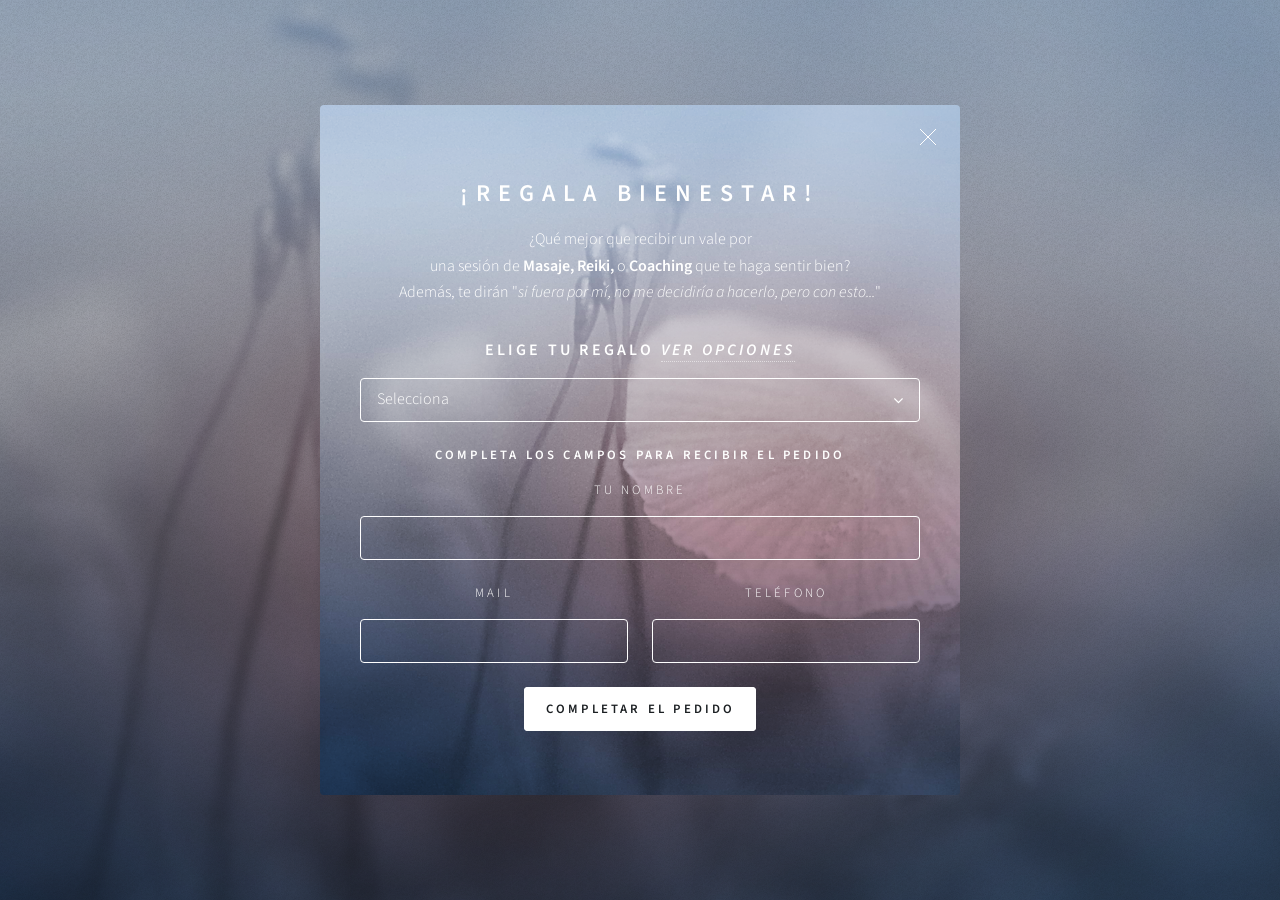
==== index.html @ 9d0e28ef "Regala" ====
<!DOCTYPE HTML>
<!--
	Dimension by HTML5 UP
	html5up.net | @ajlkn
	Free for personal and commercial use under the CCA 3.0 license (html5up.net/license)
-->
<html>
	<head>
		<!-- Global site tag (gtag.js) - Google Analytics -->
<script async src="https://www.googletagmanager.com/gtag/js?id=UA-152047529-1"></script>
<script>
  window.dataLayer = window.dataLayer || [];
  function gtag(){dataLayer.push(arguments);}
  gtag('js', new Date());

  gtag('config', 'UA-152047529-1');
</script>
<script>
		var once = function() {
			if(once.done) return;
    console.log('Doing this once!');
    once.done = true;
		};

once(); once();
		function novedad() {
				window.open("#regala", "_top");
		}
</script>




		<title>Janokis</title>
		<meta charset="utf-8" />
		<meta name="viewport" content="width=device-width, initial-scale=1, user-scalable=no" />
		<link rel="stylesheet" href="assets/css/main.css" />
		<link rel="stylesheet" href="https://use.fontawesome.com/releases/v5.0.10/css/all.css" integrity="sha384-+d0P83n9kaQMCwj8F4RJB66tzIwOKmrdb46+porD/OvrJ+37WqIM7UoBtwHO6Nlg" crossorigin="anonymous">
		<link href="https://fonts.googleapis.com/css?family=Muli:300,300i,600,600i,800,800i&amp;subset=latin-ext" rel="stylesheet">
<!--[if lte IE 9]><link rel="stylesheet" href="assets/css/ie9.css" /><![endif]-->
		<noscript><link rel="stylesheet" href="assets/css/noscript.css" /></noscript>
	</head>
	<body onload="novedad()">

		<!-- Wrapper -->
			<div id="wrapper">

				<!-- Header -->
					<header id="header">

						<!-- <div class="logo">
							<span class="icon fa-circle"></span>
						</div>-->
						<div class="content">
							<div class="inner">
								<h1>Alan Janowski</h1>
								<p>Hacia sustentabilidades energéticas</p>
							</div>
						</div>
						<nav>
							<ul>
								<li><a href="#propuestas">Propuestas</a></li>
								<li><a href="#material">Material</a></li>
								<li><a href="#acerca">Acerca de</a></li>
								<li><a href="#valores">Valores</a></li>
								<li><a href="#contacto" data-asunto=" ">Contacto</a></li>
								<!--<li><a href="#elements">Elements</a></li>-->
							</ul>
						</nav>
					</header>

				<!-- Main -->
					<div id="main">

								<article id="novedad" style="background-image:url(images/bg_prueba.png);background-size:cover;text-align:center" class="is.article.visible">
									<i class="fas fa-star"></i>
									<h3><i>Próximo encuentro</i></h3>

									<h1 style="text-shadow: 1px 1px 10px #898c89">Somos Cuerpo</h1>
									<p></p>
									<br><a href="#reserva" class="button special" data-asunto="Somos Cuerpo">Apúntate!</a>
									<hr />
									<h3>Vivimos en un mundo sonoro</h3>
									<p>Todo es vibración. Pero no nos damos cuenta hasta qué punto.
									Nos cuesta escucharnos entre nosotros, con nosotros mismos y con nuestro ambiente.
								</p>
									<h3>¿Cómo podemos <i>rootear</i> el mundo del sonido?</h3>
									<p>¿Cómo podemos habitar concientemente nuestro mundo sonoro, aprovechando toda
										la información que este provee, y dejar de padecer la inconciencia?
									</p>
									<div class="my-rating-4" data-rating="2.5">

									</div>

									<a href="#">Continuar al sitio</a>
								</article>
						<!-- Cursos -->
							<article id="propuestas" style="background-color:rgba(27, 31, 34, 0.1);">
								<h2 class="major">Propuestas</h2>
								<span class="image main"><video autoplay loop muted width=100% height="auto"><source type="video/mp4" src="images/SQ-04-web.mp4" alt="" /></video></span>

								 	<h2>Armonización</h2>
									<h3>Combo de bienestar</h3>
								<p>El cuerpo es sede de impresiones de experiencias pasadas, presentes y futuras. Darle la posibilidad de limpiarse y fortalecerse es clave para actualizar nuestro registro de la vida y mantenernos frescos en el día a día.
										<li>Masaje (Thai + Relajante)</li>
										<li>Reiki</li>
										<li>Coaching</li>
										<br><p> En estas sesiones combinamos técnicas de Masaje Thai - presión sobre puntos energéticos en distintas posturas corporales - y masaje relajante con aceites herbales.
											El Reiki es relacionarse con la energía del universo para sanar - un acto de amor.
											En el espacio de Coaching generamos un diálogo para organizar nuestra mente en función de nuestro sentir.
										<li>Duración: 2 horas</li>
									</p>
								<ul class="actions">
									<li><a href="#reserva" class="button" data-asunto="Armonización">Pedir sesión / más información</a></li>
									<li><a href="#regala" class="button special" data-asunto="Armonización" style="background-image:url(images/bg_prueba.png);background-size:cover;">Regala una sesión!</a></li>
								</ul>

								<hr />
								<span class="image main"><img src="images/Masaje-01-web.jpg" alt="" /></span>
								 	<h2>Masaje</h2>
									<h3>Thai · Relajante</h3>
								<p>Libera tensiones y ayuda a recuperar la vitalidad del cuerpo con un momento de disfrute.
										<li>Thai: Presión de puntos energéticos, sin aceites, con ropa y variaciones de postura.</li>
										<li>Relajante: Masaje con aceites herbales aromáticos</li>
										<br><p>Ambos son masajes de pies a cabeza, atendiendo necesidades específicas.
										<li>Duración: 1:30 horas</li>
									</p>
									<ul class="actions">
										<li><a href="#reserva" class="button" data-asunto="Masaje">Pedir sesión / más información</a></li>
										<li><a href="#regala" class="button special" data-asunto="Masaje" style="background-image:url(images/bg_prueba.png);background-size:cover;">Regala una sesión!</a></li>
									</ul>								<hr />
								<span class="image main"><img src="images/Reiki-01-web.jpg" alt="" /></span>
								 	<h2>Reiki</h2>
									<h3>Sanación energética</h3>
								<p>Reiki es energía de amor universal. Esta energía se pone a disposición para sanar al individuo desde lo más sutil a lo más concreto.
										<li>Con ropa, en un ambiente confortable, música y aromas relajantes.</li>
										<br><li>Duración: 1 hora</li>
									</p>
									<ul class="actions">
										<li><a href="#reserva" class="button" data-asunto="Reiki">Pedir sesión / más información</a></li>
										<li><a href="#regala" class="button special" data-asunto="Reiki" style="background-image:url(images/bg_prueba.png);background-size:cover;">Regala una sesión!</a></li>
									</ul>								<hr />
								<span class="image main"><img src="images/Coach-01-web.jpg" alt="" /></span>
								 	<h2>Coaching</h2>
									<h3>Diálogo</h3>
								<p>En el espacio de coaching nos abrimos a escucharnos y utilizamos recursos para entender y mejorar una situación específica.
										<li>Recursos creativos y de meditación.</li>
										<br><li>Duración: 1 hora</li>
									</p>
									<ul class="actions">
										<li><a href="#reserva" class="button" data-asunto="Coaching">Pedir sesión / más información</a></li>
										<li><a href="#regala" class="button special" data-asunto="Coaching" style="background-image:url(images/bg_prueba.png);background-size:cover;">Regala una sesión!</a></li>
									</ul>



							</article>

						<!-- Material -->
							<article id="material">
								<h2 class="major">Material</h2>
								<h2> <a href="#textos001">Textos</a></h2>
								<!-- <h2><a href="#videos">Videos</a></h2> -->
								<h2><href="#sonoros">Sonoros</a></h2>
								<h2><href="https://www.flickr.com/gp/colguetodobien/83Qq0m" target=_blank>Fotos</a></h2>
							</article>


						<!-- Sonoros -->
							<article id="sonoros">
								<ul class="icons">
									<li><a href="#material" i class="fas fa-angle-left"></i></a></li>
								</ul>
								<h2 class="major">Sonoros</h2>
								<h3>Serie Podcasts para Radio Colmena</h3>
								<p>Producción y postproducción.</p>
								<h4>Diario de una transición</h4>
								<iframe width="100%" height="180" src="https://www.mixcloud.com/widget/iframe/?hide_cover=1&light=1&feed=%2Fradiocolmena%2Fplaylists%2Fdiario-de-una-transici%C3%B3n%2F" frameborder="0" ></iframe></br>
								<h4>Contámelo mañana</h4>
								<iframe width="100%" height="180" src="https://www.mixcloud.com/widget/iframe/?hide_cover=1&light=1&feed=%2Fradiocolmena%2Fplaylists%2Fcontamelo-ma%C3%B1ana%2F" frameborder="0" ></iframe></br>
								<h4>Multitrack</h4>
								<iframe width="100%" height="180" src="https://www.mixcloud.com/widget/iframe/?hide_cover=1&light=1&feed=%2Fradiocolmena%2Fplaylists%2Fmultitrack%2F" frameborder="0" ></iframe></br>
								<h4>El podcast del Motion</h4>
								<iframe width="100%" height="180" src="https://www.mixcloud.com/widget/iframe/?hide_cover=1&light=1&feed=%2Fradiocolmena%2Fplaylists%2Fel-podcast-del-motion%2F" frameborder="0" ></iframe></br></br>
								<h3>Radio Edits</h3>
								<iframe width="100%" height="400" scrolling="no" frameborder="no" allow="autoplay" src="https://w.soundcloud.com/player/?url=https%3A//api.soundcloud.com/playlists/266276181&color=%23393837&auto_play=false&hide_related=false&show_comments=true&show_user=true&show_reposts=false&show_teaser=true"></iframe>


							</article>

						<!-- Fotos -->
							<article id="fotos">
								<ul class="icons">
									<li><a href="#material" i class="fas fa-angle-left"></i></a></li>
								</ul>
								<h2 class="major">Fotos</h2>
								<a data-flickr-embed="true"  href="https://www.flickr.com/gp/colguetodobien/1Jc80W" title="Janokis"><img src="https://farm5.staticflickr.com/4430/37121348630_0fd34601a7_c.jpg" width="800" height="534" alt="Janokis"></a><script async src="//embedr.flickr.com/assets/client-code.js" charset="utf-8"></script>

							</article>

							<!-- TEXTOS -->
							<article id="textos001">
									<p>El mundo está lleno de factores de estrés. Somos muchos, en poco espacio, tenemos intereses diversos y formas muy distintas de percibir las situaciones que la vida nos pone adelante. Vivimos en entornos con alta incidencia de toxicidad. Contaminación atmosférica, sonora, visual. Las relaciones también pueden ser tóxicas. Poco se nos enseña sobre nosotros mismos, sobre nuestro cuerpo, nuestra mente. Sin embargo se nos pide que estemos bien, felices, exitosos. Que pasemos tiempo de calidad con nuestros seres queridos, seamos eficientes y productivos en nuestra labor, que seamos creativos y tengamos dinero para irnos de vacaciones.
									<br>Sentirse amenazado, sea lo que sea que uno sienta como amenaza, genera estrés. El estrés puede generar diversos padecimientos como dolores, enfermedades, depresión e incluso llevar al suicidio. ¿Quién es esa persona que se siente amenazada? ¿Qué acontecimiento es el que percibe como una amenaza? ¿Qué puede hacer para afrontar esa situación? ¿Está solo?
									<br>La práctica de la meditación nos permite una mayor claridad, un mayor entendimiento, al ponernos en contacto con nosotros mismos y la naturaleza que somos. Nos permite cambiar viejos hábitos que antes tal vez no identificábamos, soltar problemáticas que nos mantenían amarrados y ampliar nuestra experiencia de la vida, fortaleciendo nuestro cuerpo, nuestra mente y nuestro espíritu.
									<br>Nuestras sociedades deben cambiar para que el mundo sea un mejor lugar, y para eso necesitamos que más personas escuchen a la naturaleza hablar en su corazón.
								<ul class="icons">
									<li><a href="#material" <i class="fas fa-angle-double-left"></i></a><a href="#textos002" <i class="fas fa-angle-double-right"></i></a></li>
								</ul>
								<ul>
									<h4><a href="#material">Volver a Material</a></li>
								</ul>
							</article>

							<article id="textos002">
									<p>Con el cuerpo entero se ve, se oye, se huele, se saborea, se siente. No son los ojos, los oídos, la lengua, la nariz, la piel. No. Se ve con los pies, se huele con los codos. ¿Entra un sonido? Todo el cuerpo lo recibe. Todo el cuerpo le da sentido. Todo el cuerpo es en relación. Ninguna parte es aislada. Nadie te va a pedir que oigas con los talones, porque ¿para qué? Si podés discriminar cuando te digan “hacé esto, hacé lo otro”, alcanza. Pero ¿queremos ser únicamente “bajo demandas”?
								<ul class="icons">
									<li><a href="#textos001" i class="fas fa-angle-double-left"></i></a><a href="#textos003" <i class="fas fa-angle-double-right"></i></a></li>
								</ul>
								<ul>
									<h4><a href="#material">Volver a Material</a></li>
								</ul>
							</article>

							<article id="textos003">
									<p>La voz no la usan sólo los cantantes. En todo caso, ¿qué es ser “cantante”?
										Nuestros cantos pueden ser tan diversos como personas distintas que somos.
										Nuestra voz puede ser una lanza o un asiento donde sentarnos a tomar el té con las
										cosas del mundo. No importa dónde vayamos, qué hagamos, sino que cada uno asuma su
										recorrido como propio. Cantar canciones está bien. Cantar mantras está bien.
										Cantar para vibrar el cuerpo está bien. No importa qué. Importa reconocernos.
								<ul class="icons">
									<li><a href="#textos002" i class="fas fa-angle-double-left"></i></a><a href="#textos004" <i class="fas fa-angle-double-right"></i></a></li>
								</ul>
								<ul>
									<h4><a href="#material">Volver a Material</a></li>
								</ul>
							</article>

							<article id="textos004">
									<p>¿Qué buscamos? ¿En quién confiamos? ¿Qué teoría, qué linaje, qué cultura nos hace
										confiar y entregarnos? ¿Por qué pasaje podemos soltarnos con la confianza de que no
										habrá vidrios rotos que nos lastimen? ¿Por qué tobogán podemos deslizar suavemente
										nuestro corazón para que se divierta, para aprender a soltarlo y atajarlo del otro
										lado felices por el vértigo? ¿En qué sistema intrincado buscamos respuestas?
								<ul class="icons">
									<li><a href="#textos003" i class="fas fa-angle-double-left"></i></a><a href="#textos005" <i class="fas fa-angle-double-right"></i></a></li>
								</ul>
								<ul>
									<h4><a href="#material">Volver a Material</a></li>
								</ul>
							</article>

						<!-- Acerca de mi -->
							<article id="acerca">

								<h2 class="major">Acerca de mí</h2>
								<p>Como tantos otros, siento que algo anda mal con la visión de la realidad que nos plantea la cultura y en la cual hacemos base para desarrollarnos.
								<br>Cuando tirás del hilito de algo que no te cierra, podés entender cada vez más qué es lo que lo provoca. Si atravesás tu vida por algún tipo de práctica, las cosas se van rearmando de forma orgánica. Hace ya un tiempo que dedico mi energía a eso.
								<br>
								<br>Practico Zazen (la postura de Buddha), Yoga, Masaje Thai y Reiki. Me interesan las lecturas de Sociología y los textos antiguos.
								<br>Estudié Musicoterapia, Operación de Radio y TV, y amo cocinar. Tuve una pequeña marca de té y dirigí una radio independiente.
								<br>
								<br>Quisiera conocer todo el mundo y también tengo la impresión de que, para hacer eso, no hace falta ir a ningún lado.
								<!--<h4><a href="#curriculum"><i>Ver experiencia</i></a></li>!-->
									<span class="image main"><img src="images/Acerca_de.jpg" alt="" /></span>

<!--
								<span class="image main"><img src="images/pic03.jpg" alt="" /></span>
								<p>Mi nombre es Alan pero casi todos me dicen Jano. Soy Argentino, de la ciudad de Buenos Aires y tengo cerca de 30 años. Mi familia vino en barco, escapando de las persecuciones y la pobreza europeas cerca de principios del 1900. Del campo a la ciudad, unos a la carpintería y el socialismo y otros a la medicina, la música y el cine italiano, de chico me inculcaron el interés por el arte, la filosofía y el examen de mí mismo<sup>médicos judíos devotos del psicoanálisis.</sup></p>
								<p>Jugué con el piano, la guitarra, las cámaras de foto y video, la computadora y también con la ropa de mi mamá <sup>y me dijeron que eso no se hace.</sup>  Ví nacer el chat.</p>
								<p>Como tuve infancia tuve adolescencia. Grupos de amigos y rupturas. Enamoramientos intensos y llantos desconsolados. Empecé a meditar. En los recreos me sentaba bajo un árbol y meditaba. Practicaba Tai Chi <sup>tai ji, pero nadie lo escribe así</sup>, Chi Kung <sup>Qi Gong</sup> Zazen y leía todos los libros de filosofía oriental que encontrase. Mientras más antiguo fuera, más confiable me resultaba. Mis amigos y compañeros llegaron por los Beatles al mundo Hare Krishna y la mayoría éramos vegetarianos, más, o menos militantes. Yo había aprendido a hacer flautas de bambú <sup>tacuara</sup>, estudiaba Chino y hacía mis blends de té con especias. Un día me llegó un CD <sup>escrito con marcador</sup> de canciones de Tuva y conocí el sonido del Canto Armónico <sup> Throat Singing si buscás en YouTube.</sup> Empecé a intentarlo. Mi padre me preguntaba qué hacía cuando meditaba. “Me relajo” le decía. “¿Pero tan tenso estás?” - no sabía qué responderle. No sabía de dónde venía la tensión.</p>
								<p>Comencé a la vez el conservatorio para Dirección Coral <sup>lo dejé a las dos semanas</sup> y la carrera de Musicoterapia. Necesitaba organizar mis intuiciones y deducciones místicas y psicológicas en un lenguaje que fuera común, mainstream. Y me consideraba atravesado por la música.</p>
								<p>Comencé a practicar Reiki y a relacionarme con la energía en distintos planos.</p>
								<p>Emprendí. Con un amigo volvimos el té con especias producto. Creamos las recetas, el diseño, el packaging, buscamos los insumos, los clientes, armamos planillas y analizamos costos. 5 años. Dio mucha experiencia y poca plata.</p>
								<p>Necesitaba trabajo y, en el florecimiento de los espacios culturales en Buenos Aires, había una pequeña radio online que buscaba operador. Me metí, me enamoré del proyecto, me desarrollé con él y salí 6 años después habiendo crecido enormemente, terminando la carrera de Operación Técnica, y con una radio y proyecto hermoso que abrazó a su siguiente camada de coordinadores. Aprendí el mundo de los medios, de la comunicación, de la innovación, de los egos, de la creatividad en equipo y de bancar con el cuerpo un colectivo.</p>
								<p>En el camino tuve otros trabajos, en televisión, en publicidad y también en cocina. Me desviví por las redes sociales y ya aflojé. Hice un montón de cosas y les dí tiempo para que asienten.</p>
								<p>Ahora practico Zazen, Yoga, Canto Armónico, Cocina y me dedico a generar espacios donde otros se encuentren.</p>
							</p>
-->

							</article>

							<article id="curriculum">
								<!-- <span class="image right"><img src="images/AlanFoto.png" alt="" style="float:right;width:50%;height:50%;" /></span> !-->

							<h2 class="major">Alan Janowski</h2>
							<ul>
								<li><h2>Radio</h2></li>
							</ul>
							<h3><a href="http://www.radiocolmena.com" target="_blank">Radio Colmena</a></h3>
							<p>Colectivo de radio online con base en el <a href="http://www.ccmatienzo.com.ar" target=_blank>Club Cultural Matienzo</a>, Buenos Aires, Argentina.</p>
							<blockquote>Radio Colmena fue y es casa de infinidad de proyectos culturales que pasan día a día a compartir, generando una comunidad que trasciende sus paredes.
								Primero fui operador. Trabajé en la construcción de estéticas y en el compromiso con una forma de producción independiente profesionalizada.
								Pasé a ser uno de los coordinadores de la radio, formé y coordiné un equipo de operadores y un equipo de artísticas junto a locutores.
								Junto a alrededor de 130 personas involucradas logramos que la radio online de Buenos Aires sea considerada con seriedad, acompañando
								el surgimiento de otros proyectos radiales.
							</blockquote>
							<pre><code>Cómo conducir un proyecto colectivo artístico con
orientación a estructuras horizontales y a la vez
competitivas.</code></pre>

							<ul>
								<li><h2>Emprendimiento</h2></li>
							</ul>
							<h3>Tá</a></h3>
							<p>Infusiones artesanales</p>
							<blockquote><i>Tá</i> fue una pequeña marca de infusiones y condimentos creada por mí junto a Juan Guillón,
								en la que elaboramos recetas originales, imagen y packaging. Luego continué por 5 años, encargándome de proveedores,
								clientes, colaboradores, difusión, elaboración y mejora de procesos.
							</blockquote>
							<pre><code>Diseñar y realizar un producto desde cero, desde el saber
e interés personal hasta el mercado.</code></pre>
							<ul>
								<li><h2>Varios</h2></li>
							</ul>
							<p>Realización: "Podcasts de Cultura Jóven" - Realización Integral de Proyecto</p>
							<p>TV: CN23 - Switcher Master</p>
							<p>TV: Cinestesia - Post producción de Sonido</p>
							<p>TV: Zoppi Sonidos - Post producción de Sonido</p>
							<p>Docencia: ORT - Curso de Radio en Escuela Secundaria</p>
							<p>Docencia: Privado - Taller semanal de Radio</p>
							<p>Docencia: Club Cultural Matienzo - Taller de Fotografía para niños</p>
							<p>Fotografía: Luppo - Fotografía de Menú para difusión</p>
							<p>Fotografía: Revista Ushuaia - Nota Hermanos Vaporakis</p>
							<p>Edición de audio: Ciclo Me Convidas Fuego Amor - Armados sonoros para show</p>
							<p>Edición de audio: Varios proyectos de edición de Podcasts y restauración de audio</p>



							<h3>Formación</h3>
							<ul>
								<li><a href="http://medi.usal.edu.ar/medi_carrera-musicoterapia" target="_blank"><b>Musicoterapia</b> - USAL</a><i> Buenos Aires, Argentina</i></li>
								<pre><code>La creativa dinámica Bio-Psico-Socio-Cultural.</code></pre>
								<li><a href="https://isec.edu.ar/operaciontecnica/" target="_blank"><b>Operación Técnica de Radio y TV</b> - ISEC</a><i> Buenos Aires, Argentina</i></li>
								<pre><code>La construcción creativa de producciones audiovisuales.</code></pre>
								<li>Musicoterapia en Adicciones - Hospital Álvarez<i> · Buenos Aires, Argentina</i></li>
								<li>Reiki - Niveles I, II y III - Maestra Hebe Iglesias<i> · Buenos Aires, Argentina</i></li>
								<li>Construcción de instrumentos musicales - Eliseo Khumar<i> · Córdoba, Argentina</i></li>
								<li>La Voz, un instrumento de Sanación - Albert Rabenstein<i> · Buenos Aires, Argentina</i></li>
								<li>Canto Armónico - Andrés Saggio<i> · Buenos Aires, Argentina</i></li>
								<li>Canto Armónico - Daniel Torres<i> · Buenos Aires, Argentina</i></li>
								<li>Masaje Tailandés - Casa Bhanga<i> · Buenos Aires, Argentina</i></li>
								<li>Percusión - Horacio López<i> · Buenos Aires, Argentina</i></li>
								<li>Retiro - Phool Chatti<i> · Rishikesh, India</i></li>
								<li>Retiro - Tushita Meditation Center<i> · Dharamshala, India</i></li>
								<li>Retiro - Temple Zen Du Caroux<i> · Rosis, Francia</i></li>
							</ul>

								<h4><a href="#acerca"><i>Volver a Acerca de</i></a></li>
							</article>

							<!-- Marco teorico -->
								<article id="valores">

									<h2 class="major">Valores</h2>
									<ul>
										<li>El sufrimiento existe, tiene un origen, y se puede practicar para que no nos someta.</li>
										<li>Antes de pensar que algo está mal con vos, fijate si no estás rodeado de una estructura hostil.</li>
										<li>La desigualdad existe. Al futuro nos llevan los feminismos.</li>
										<li>El corazón guía. No hay que rendirle cuentas a nadie sobre nuestra experiencia en el mundo.</li>
										<li>La individualidad es una ilusión. El camino es colectivo y generando redes.</li>
										<li>La industrialización de la tierra y la vida en general nos complica el presente y el futuro. Elegir dónde poner nuestro dinero puede fortalecer a los que apuestan por hacer las cosas bien.</li>
										<li>El encuentro es mucho más que la suma de sus tutoriales.</li>
									</ul>

								</article>


						<!-- Contacto -->
							<article id="contacto">
								<h2 class="major">Contacto</h2>
								<form method="post" action=https://formspree.io/alan.janowski@gmail.com>
									<p>Por favor introduce tus datos para poder responder a tu mensaje.
									<div class="field">
										<label for="name">Nombre y Apellidos</label>
										<input type="text" name="name" id="name" />
									</div>
									<div class="field half first">
										<label for="email">Mail</label>
										<input type="text" name="email" id="email" />
									</div>
									<div class="field half">
										<label for="phone">Teléfono</label>
										<input type="text" name="Teléfono" id="phone" />
									</div>


									<div class="field">
										<label for="message">Mensaje</label>
										<textarea name="message" id="message" rows="4"></textarea>
									</div>
									<div class="field">
										<label for="asunto">Asunto</label>
										<input type="text" name="asunto" id="asunto"></i>
									</div>

									<ul class="actions">
										<li><input type="submit" value="Enviar" class="special" /></a></li>
										<!--<li><input type="reset" value="Reset" /></li>-->
									</ul>
								</form>
								<ul class="icons">
									<li><a href="https://www.instagram.com/janokis/" class="icon fa-instagram" target="_blank"><span class="label">Instagram</span></a></li>
									<li><a href="https://www.facebook.com/alan.janowski" class="icon fa-facebook" target="_blank"><span class="label">Facebook</span></a></li>
									<li><a href="https://www.twitter.com/janokis" class="icon fa-twitter" target="_blank"><span class="label">Twitter</span></a></li>
								</ul>
							</article>


						<!-- RESERVA -->
							<article id="reserva">
								<h2 class="major">Completa tu reserva!</h2>
								<p>Por favor introduce tus datos, haz click en <i>Reservar</i> y me pondré en contacto contigo para coordinar horario.</p>

								<form method="post" action=https://formspree.io/alan.janowski@gmail.com>
									<div class="field">
										<label for="name">Nombre y Apellidos</label>
										<input type="text" name="name" id="name" />
									</div>
									<div class="field half first">
										<label for="email">Mail</label>
										<input type="text" name="email" id="email" />
									</div>
									<div class="field half">
										<label for="phone">Teléfono</label>
										<input type="text" name="Teléfono" id="phone" />
									</div>
									<div class="field">
										<div class="field fixed">
											<label for="asunto">Estás pidiendo:</label>
											<input type="text" name="asunto" id="asunto" readonly></i>
										</div>
									</div>
									<ul class="actions">
										<li class="field half first"><input type="submit" value="Reservar!" class="special" /></a></li><span class="field half"><a href="#propuestas"> Volver a Propuestas</a></span>
									</ul>
								</form>

							</article>
						<!-- PROMO -->
							<article id="m1a9x1w1">
								<h2 class="major">Activar descuento</h2>
								<p>Has recibido un descuento del 10% en tu próxima sesión!
									Haz click en <i>Activar</i> para completar la acción. Recuerda introducir tus datos para ponernos en contacto!</p>

								<form method="post" action=https://formspree.io/alan.janowski@gmail.com>
									<div class="field">
										<label for="name">Nombre y Apellidos</label>
										<input type="text" name="name" id="name" />
									</div>
									<div class="field half first">
										<label for="email">Mail</label>
										<input type="text" name="email" id="email" />
									</div>
									<div class="field half">
										<label for="phone">Teléfono</label>
										<input type="text" name="Teléfono" id="phone" />
									</div>
									<div class="field">
										<label for="category">Tipo de sesión<a href="#propuestas" target="_blank"><i> Ver opciones</i></a></label>
										<div class="select-wrapper">
											<select name="category" id="category">
												<option value="Armonizacion">Armonización</option>
												<option value="Masaje">Masaje</option>
												<option value="Reiki">Reiki</option>
												<option value="Coaching">Coaching</option>
											</select>
										</div>
										<div class="field" style="display: none;">
											<label for="asunto">Asunto</label>
											<input type="text" name="asunto" id="asunto" value="10% OFF"></i>
										</div>
									</div>
									<ul class="actions">
										<li><input type="submit" value="Activar" class="special" /></a></li>
									</ul>
								</form>

							</article>

						<!-- REGALA -->
							<article id="regala" style="background-image:url(images/bg_prueba.png);background-size:cover;text-align:center" class="is.article.visible">
								<h2>¡Regala Bienestar!</h2>
								<p>¿Qué mejor que recibir un vale por <br/ >
									una sesión de <b>Masaje, </b><b>Reiki, </b>o <b>Coaching</b> que te haga sentir bien?<br/ >
									Además, te dirán "<i>si fuera por mí, no me decidiría a hacerlo, pero con esto...</i>"</p>

								<form method="post" action=https://formspree.io/alan.janowski@gmail.com>
									<div class="field">
										<h3 label for="category">Elige tu regalo <a href="#propuestas"><i>Ver opciones</i></a></label></h3>
										<div class="select-wrapper">
											<select name="category" id="category">
												<option value="Selecciona"><i>Selecciona</i></option>
												<option value="Armonizacion">Armonización · Masaje + Reiki + Coaching · 2hs · 85€</option>
												<option value="Masaje">Masaje · Thai o Relajante · 1:30hs · 60€</option>
												<option value="Reiki">Reiki · 1h · 50€</option>
												<option value="Coaching">Coaching · 1h · 50€</option>
											</select>
										</div>
									</div>
									<h4>Completa los campos para recibir el pedido</h4>
									<div class="field">
										<label for="name">Tu nombre</label>
										<input type="text" name="name" id="name" />
									</div>
									<div class="field half first">
										<label for="email">Mail</label>
										<input type="text" name="email" id="email" />
									</div>
									<div class="field half">
										<label for="phone">Teléfono</label>
										<input type="text" name="Teléfono" id="phone" />
									</div>

										<div class="field" style="display: none;">
											<label for="asunto">Asunto</label>
											<input type="text" name="asunto" id="asunto" value="Regala"></i>
										</div>

									<ul class="actions">
										<li><input type="submit" value="Completar el pedido" class="special" /></a></li>
									</ul>
								</form>

							</article>

							<!-- Pantalla gracias por enviar -->
								<article id="gracias">

									<h2>Su mensaje fue enviado</h2>
									<p>Recibirá una respuesta a la brevedad

								</article>


						<!-- Elements -->
							<article id="elements">
								<h2 class="major">Elements</h2>

								<section>
									<h3 class="major">Text</h3>
									<p>This is <b>bold</b> and this is <strong>strong</strong>. This is <i>italic</i> and this is <em>emphasized</em>.
									This is <sup>superscript</sup> text and this is <sub>subscript</sub> text.
									This is <u>underlined</u> and this is code: <code>for (;;) { ... }</code>. Finally, <a href="#">this is a link</a>.</p>
									<hr />
									<h2>Heading Level 2</h2>
									<h3>Heading Level 3</h3>
									<h4>Heading Level 4</h4>
									<h5>Heading Level 5</h5>
									<h6>Heading Level 6</h6>
									<hr />
									<h4>Blockquote</h4>
									<blockquote>Fringilla nisl. Donec accumsan interdum nisi, quis tincidunt felis sagittis eget tempus euismod. Vestibulum ante ipsum primis in faucibus vestibulum. Blandit adipiscing eu felis iaculis volutpat ac adipiscing accumsan faucibus. Vestibulum ante ipsum primis in faucibus lorem ipsum dolor sit amet nullam adipiscing eu felis.</blockquote>
									<h4>Preformatted</h4>
									<pre><code>i = 0;

while (!deck.isInOrder()) {
    print 'Iteration ' + i;
    deck.shuffle();
    i++;
}

print 'It took ' + i + ' iterations to sort the deck.';</code></pre>
								</section>

								<section>
									<h3 class="major">Lists</h3>

									<h4>Unordered</h4>
									<ul>
										<li>Dolor pulvinar etiam.</li>
										<li>Sagittis adipiscing.</li>
										<li>Felis enim feugiat.</li>
									</ul>

									<h4>Alternate</h4>
									<ul class="alt">
										<li>Dolor pulvinar etiam.</li>
										<li>Sagittis adipiscing.</li>
										<li>Felis enim feugiat.</li>
									</ul>

									<h4>Ordered</h4>
									<ol>
										<li>Dolor pulvinar etiam.</li>
										<li>Etiam vel felis viverra.</li>
										<li>Felis enim feugiat.</li>
										<li>Dolor pulvinar etiam.</li>
										<li>Etiam vel felis lorem.</li>
										<li>Felis enim et feugiat.</li>
									</ol>
									<h4>Icons</h4>
									<ul class="icons">
										<li><a href="#" class="icon fa-twitter"><span class="label">Twitter</span></a></li>
										<li><a href="#" class="icon fa-facebook"><span class="label">Facebook</span></a></li>
										<li><a href="#" class="icon fa-instagram"><span class="label">Instagram</span></a></li>
										<li><a href="#" class="icon fa-github"><span class="label">Github</span></a></li>
									</ul>

									<h4>Actions</h4>
									<ul class="actions">
										<li><a href="#" class="button special">Default</a></li>
										<li><a href="#" class="button">Default</a></li>
									</ul>
									<ul class="actions vertical">
										<li><a href="#" class="button special">Default</a></li>
										<li><a href="#" class="button">Default</a></li>
									</ul>
								</section>

								<section>
									<h3 class="major">Table</h3>
									<h4>Default</h4>
									<div class="table-wrapper">
										<table>
											<thead>
												<tr>
													<th>Name</th>
													<th>Description</th>
													<th>Price</th>
												</tr>
											</thead>
											<tbody>
												<tr>
													<td>Item One</td>
													<td>Ante turpis integer aliquet porttitor.</td>
													<td>29.99</td>
												</tr>
												<tr>
													<td>Item Two</td>
													<td>Vis ac commodo adipiscing arcu aliquet.</td>
													<td>19.99</td>
												</tr>
												<tr>
													<td>Item Three</td>
													<td> Morbi faucibus arcu accumsan lorem.</td>
													<td>29.99</td>
												</tr>
												<tr>
													<td>Item Four</td>
													<td>Vitae integer tempus condimentum.</td>
													<td>19.99</td>
												</tr>
												<tr>
													<td>Item Five</td>
													<td>Ante turpis integer aliquet porttitor.</td>
													<td>29.99</td>
												</tr>
											</tbody>
											<tfoot>
												<tr>
													<td colspan="2"></td>
													<td>100.00</td>
												</tr>
											</tfoot>
										</table>
									</div>

									<h4>Alternate</h4>
									<div class="table-wrapper">
										<table class="alt">
											<thead>
												<tr>
													<th>Name</th>
													<th>Description</th>
													<th>Price</th>
												</tr>
											</thead>
											<tbody>
												<tr>
													<td>Item One</td>
													<td>Ante turpis integer aliquet porttitor.</td>
													<td>29.99</td>
												</tr>
												<tr>
													<td>Item Two</td>
													<td>Vis ac commodo adipiscing arcu aliquet.</td>
													<td>19.99</td>
												</tr>
												<tr>
													<td>Item Three</td>
													<td> Morbi faucibus arcu accumsan lorem.</td>
													<td>29.99</td>
												</tr>
												<tr>
													<td>Item Four</td>
													<td>Vitae integer tempus condimentum.</td>
													<td>19.99</td>
												</tr>
												<tr>
													<td>Item Five</td>
													<td>Ante turpis integer aliquet porttitor.</td>
													<td>29.99</td>
												</tr>
											</tbody>
											<tfoot>
												<tr>
													<td colspan="2"></td>
													<td>100.00</td>
												</tr>
											</tfoot>
										</table>
									</div>
								</section>

								<section>
									<h3 class="major">Buttons</h3>
									<ul class="actions">
										<li><a href="#" class="button special">Special</a></li>
										<li><a href="#" class="button">Default</a></li>
									</ul>
									<ul class="actions">
										<li><a href="#" class="button">Default</a></li>
										<li><a href="#" class="button small">Small</a></li>
									</ul>
									<ul class="actions">
										<li><a href="#" class="button special icon fa-download">Icon</a></li>
										<li><a href="#" class="button icon fa-download">Icon</a></li>
									</ul>
									<ul class="actions">
										<li><span class="button special disabled">Disabled</span></li>
										<li><span class="button disabled">Disabled</span></li>
									</ul>
								</section>

								<section>
									<h3 class="major">Form</h3>
									<form method="post" action="#">
										<div class="field half first">
											<label for="demo-name">Name</label>
											<input type="text" name="demo-name" id="demo-name" value="" placeholder="Jane Doe" />
										</div>
										<div class="field half">
											<label for="demo-email">Email</label>
											<input type="email" name="demo-email" id="demo-email" value="" placeholder="jane@untitled.tld" />
										</div>
										<div class="field">
											<label for="demo-category">Category</label>
											<div class="select-wrapper">
												<select name="demo-category" id="demo-category">
													<option value="">-</option>
													<option value="1">Manufacturing</option>
													<option value="1">Shipping</option>
													<option value="1">Administration</option>
													<option value="1">Human Resources</option>
												</select>
											</div>
										</div>
										<div class="field half first">
											<input type="radio" id="demo-priority-low" name="demo-priority" checked>
											<label for="demo-priority-low">Low</label>
										</div>
										<div class="field half">
											<input type="radio" id="demo-priority-high" name="demo-priority">
											<label for="demo-priority-high">High</label>
										</div>
										<div class="field half first">
											<input type="checkbox" id="demo-copy" name="demo-copy">
											<label for="demo-copy">Email me a copy</label>
										</div>
										<div class="field half">
											<input type="checkbox" id="demo-human" name="demo-human" checked>
											<label for="demo-human">Not a robot</label>
										</div>
										<div class="field">
											<label for="demo-message">Message</label>
											<textarea name="demo-message" id="demo-message" placeholder="Enter your message" rows="6"></textarea>
										</div>
										<ul class="actions">
											<li><input type="submit" value="Send Message" class="special" /></li>
											<li><input type="reset" value="Reset" /></li>
										</ul>
									</form>
								</section>

							</article>

					</div>

				<!-- Footer -->
					<footer id="footer">
						<!--<ul class="icons">
							<li><a href="https://www.instagram.com/janokis/" class="icon fa-instagram" target="_blank"><span class="label">Instagram</span></a></li>
							<li><a href="https://www.facebook.com/alan.janowski" class="icon fa-facebook" target="_blank"><span class="label">Facebook</span></a></li>
							<li><a href="https://www.twitter.com/janokis" class="icon fa-twitter" target="_blank"><span class="label">Twitter</span></a></li>
						</ul>!-->
						<p>Realizado por Alan Janowski. Design: <a href="https://html5up.net">HTML5 UP</a>.</p>
					</footer>

			</div>

		<!-- BG -->
			<div id="bg"></div>

		<!-- Scripts -->
			<script src="assets/js/jquery.min.js"></script>
			<script src="assets/js/skel.min.js"></script>
			<script src="assets/js/util.js"></script>
			<script src="assets/js/main.js"></script>
			<script src="assets/js/contacto.js"></script>
			<script src="assets/js/reserva.js"></script>
	</body>
</html>
---- assets/css/main.css ----
@import url(font-awesome.min.css);
@import url("https://fonts.googleapis.com/css?family=Source+Sans+Pro:300italic,600italic,300,600");

/*
	Dimension by HTML5 UP
	html5up.net | @ajlkn
	Free for personal and commercial use under the CCA 3.0 license (html5up.net/license)
*/


/* Reset */

	html, body, div, span, applet, object, iframe, h1, h2, h3, h4, h5, h6, p, blockquote, pre, a, abbr, acronym, address, big, cite, code, del, dfn, em, img, ins, kbd, q, s, samp, small, strike, strong, sub, sup, tt, var, b, u, i, center, dl, dt, dd, ol, ul, li, fieldset, form, label, legend, table, caption, tbody, tfoot, thead, tr, th, td, article, aside, canvas, details, embed, figure, figcaption, footer, header, hgroup, menu, nav, output, ruby, section, summary, time, mark, audio, video {
		margin: 0;
		padding: 0;
		border: 0;
		font-size: 100%;
		font: inherit;
		vertical-align: baseline;
	}

	article, aside, details, figcaption, figure, footer, header, hgroup, menu, nav, section {
		display: block;
	}

	body {
		line-height: 1;
	}

	ol, ul {
		list-style: none;
	}

	blockquote, q {
		quotes: none;
	}

	blockquote:before, blockquote:after, q:before, q:after {
		content: '';
		content: none;
	}

	table {
		border-collapse: collapse;
		border-spacing: 0;
	}

	body {
		-webkit-text-size-adjust: none;
	}

/* Box Model */

	*, *:before, *:after {
		-moz-box-sizing: border-box;
		-webkit-box-sizing: border-box;
		box-sizing: border-box;
	}

/* Basic */

	@-ms-viewport {
		width: device-width;
	}

	@media screen and (max-width: 480px) {

		html, body {
			min-width: 320px;
		}

	}

	body {
		background: #1b1f22;
	}

		body.is-loading *, body.is-loading *:before, body.is-loading *:after, body.is-switching *, body.is-switching *:before, body.is-switching *:after {
			-moz-animation: none !important;
			-webkit-animation: none !important;
			-ms-animation: none !important;
			animation: none !important;
			-moz-transition: none !important;
			-webkit-transition: none !important;
			-ms-transition: none !important;
			transition: none !important;
			-moz-transition-delay: none !important;
			-webkit-transition-delay: none !important;
			-ms-transition-delay: none !important;
			transition-delay: none !important;
		}

/* Type */

	html {
		font-size: 16pt;
	}

		@media screen and (max-width: 1680px) {

			html {
				font-size: 12pt;
			}

		}

		@media screen and (max-width: 736px) {

			html {
				font-size: 11pt;
			}

		}

		@media screen and (max-width: 360px) {

			html {
				font-size: 10pt;
			}

		}

	body, input, select, textarea {
		color: #ffffff;
		font-family: "Source Sans Pro", sans-serif;
		font-weight: 300;
		font-size: 1rem;
		line-height: 1.65;
	}

	a {
		-moz-transition: color 0.2s ease-in-out, background-color 0.2s ease-in-out, border-bottom-color 0.2s ease-in-out;
		-webkit-transition: color 0.2s ease-in-out, background-color 0.2s ease-in-out, border-bottom-color 0.2s ease-in-out;
		-ms-transition: color 0.2s ease-in-out, background-color 0.2s ease-in-out, border-bottom-color 0.2s ease-in-out;
		transition: color 0.2s ease-in-out, background-color 0.2s ease-in-out, border-bottom-color 0.2s ease-in-out;
		border-bottom: dotted 1px rgba(255, 255, 255, 0.5);
		text-decoration: none;
		color: inherit;
	}

		a:hover {
			border-bottom-color: transparent;
		}

	strong, b {
		color: #ffffff;
		font-weight: 600;
	}

	em, i {
		font-style: italic;
	}

	p {
		margin: 0 0 2rem 0;
	}

	h1, h2, h3, h4, h5, h6 {
		color: #ffffff;
		font-weight: 600;
		line-height: 1.5;
		margin: 0 0 1rem 0;
		text-transform: uppercase;
		letter-spacing: 0.2rem;
	}

		h1 a, h2 a, h3 a, h4 a, h5 a, h6 a {
			color: inherit;
			text-decoration: none;
		}

		h1.major, h2.major, h3.major, h4.major, h5.major, h6.major {
			border-bottom: solid 1px #ffffff;
			width: -moz-max-content;
			width: -webkit-max-content;
			width: -ms-max-content;
			width: max-content;
			padding-bottom: 0.5rem;
			margin: 0 0 2rem 0;
		}

	h1 {
		font-size: 2.25rem;
		line-height: 1.3;
		letter-spacing: 0.5rem;
	}

	h2 {
		font-size: 1.5rem;
		line-height: 1.4;
		letter-spacing: 0.5rem;
	}

	h3 {
		font-size: 1rem;
	}

	h4 {
		font-size: 0.8rem;
	}

	h5 {
		font-size: 0.7rem;
	}

	h6 {
		font-size: 0.6rem;
	}

	@media screen and (max-width: 736px) {

		h1 {
			font-size: 1.75rem;
			line-height: 1.4;
		}

		h2 {
			font-size: 1.25em;
			line-height: 1.5;
		}

	}

	sub {
		font-size: 0.8rem;
		position: relative;
		top: 0.5rem;
	}

	sup {
		font-size: 0.8rem;
		position: relative;
		top: -0.5rem;
	}

	blockquote {
		border-left: solid 4px #ffffff;
		font-style: italic;
		margin: 0 0 2rem 0;
		padding: 0.5rem 0 0.5rem 2rem;
	}

	code {
		background: rgba(255, 255, 255, 0.075);
		border-radius: 4px;
		font-family: "Courier New", monospace;
		font-size: 0.9rem;
		margin: 0 0.25rem;
		padding: 0.25rem 0.65rem;
	}

	pre {
		-webkit-overflow-scrolling: touch;
		font-family: "Courier New", monospace;
		font-size: 0.9rem;
		margin: 0 0 2rem 0;
	}

		pre code {
			display: block;
			line-height: 1.75;
			padding: 1rem 1.5rem;
			overflow-x: auto;
		}

	hr {
		border: 0;
		border-bottom: solid 1px #ffffff;
		margin: 2.75rem 0;
	}

	.align-left {
		text-align: left;
	}

	.align-center {
		text-align: center;
	}

	.align-right {
		text-align: right;
	}

/* Form */

	form {
		margin: 0 0 2.5rem 0;
	}

		form .field {
			margin: 0 0 1.5rem 0;
		}

			form .field.half {
				width: 50%;
				float: left;
				padding: 0 0 0 0.75rem;
			}

				form .field.half.first {
					padding: 0 0.75rem 0 0;
				}

		form > .actions {
			margin: 1.875rem 0 0 0 !important;
		}

		@media screen and (max-width: 736px) {

			form .field {
				margin: 0 0 1.125rem 0;
			}

				form .field.half {
					padding: 0 0 0 0.5625rem;
				}

					form .field.half.first {
						padding: 0 0.5625rem 0 0;
					}

			form > .actions {
				margin: 1.5rem 0 0 0 !important;
			}

		}

		@media screen and (max-width: 480px) {

			form .field.half {
				width: 100%;
				float: none;
				padding: 0;
			}

				form .field.half.first {
					padding: 0;
				}

		}

	label {
		color: #ffffff;
		display: block;
		font-size: 0.8rem;
		font-weight: 300;
		letter-spacing: 0.2rem;
		line-height: 1.5;
		margin: 0 0 1rem 0;
		text-transform: uppercase;
	}

	input[type="text"],
	input[type="password"],
	input[type="email"],
	input[type="tel"],
	select,
	textarea {
		-moz-appearance: none;
		-webkit-appearance: none;
		-ms-appearance: none;
		appearance: none;
		-moz-transition: border-color 0.2s ease-in-out, box-shadow 0.2s ease-in-out, background-color 0.2s ease-in-out;
		-webkit-transition: border-color 0.2s ease-in-out, box-shadow 0.2s ease-in-out, background-color 0.2s ease-in-out;
		-ms-transition: border-color 0.2s ease-in-out, box-shadow 0.2s ease-in-out, background-color 0.2s ease-in-out;
		transition: border-color 0.2s ease-in-out, box-shadow 0.2s ease-in-out, background-color 0.2s ease-in-out;
		background: transparent;
		border-radius: 4px;
		border: solid 1px #ffffff;
		color: inherit;
		display: block;
		outline: 0;
		padding: 0 1rem;
		text-decoration: none;
		width: 100%;
	}

		input[type="text"]:invalid,
		input[type="password"]:invalid,
		input[type="email"]:invalid,
		input[type="tel"]:invalid,
		select:invalid,
		textarea:invalid {
			box-shadow: none;
		}

		input[type="text"]:focus,
		input[type="password"]:focus,
		input[type="email"]:focus,
		input[type="tel"]:focus,
		select:focus,
		textarea:focus {
			background: rgba(255, 255, 255, 0.075);
			border-color: #ffffff;
			box-shadow: 0 0 0 1px #ffffff;
		}

	select option {
		background: #1b1f22;
		color: #ffffff;
	}

	.select-wrapper {
		text-decoration: none;
		display: block;
		position: relative;
	}

		.select-wrapper:before {
			-moz-osx-font-smoothing: grayscale;
			-webkit-font-smoothing: antialiased;
			font-family: FontAwesome;
			font-style: normal;
			font-weight: normal;
			text-transform: none !important;
		}

		.select-wrapper:before {
			color: #ffffff;
			content: '\f107';
			display: block;
			height: 2.75rem;
			line-height: calc(2.75rem + 0em);
			pointer-events: none;
			position: absolute;
			right: 0;
			text-align: center;
			top: 0;
			width: 2.75rem;
		}

		.select-wrapper select::-ms-expand {
			display: none;
		}

	input[type="text"],
	input[type="password"],
	input[type="email"],
	select {
		height: 2.75rem;
	}

	textarea {
		padding: 0.75rem 1rem;
	}

	input[type="checkbox"],
	input[type="radio"] {
		-moz-appearance: none;
		-webkit-appearance: none;
		-ms-appearance: none;
		appearance: none;
		display: block;
		float: left;
		margin-right: -2rem;
		opacity: 0;
		width: 1rem;
		z-index: -1;
	}

		input[type="checkbox"] + label,
		input[type="radio"] + label {
			text-decoration: none;
			-moz-user-select: none;
			-webkit-user-select: none;
			-ms-user-select: none;
			user-select: none;
			color: #ffffff;
			cursor: pointer;
			display: inline-block;
			font-size: 0.8rem;
			font-weight: 300;
			margin: 0 0 0.5rem 0;
			padding-left: 2.65rem;
			padding-right: 0.75rem;
			position: relative;
		}

			input[type="checkbox"] + label:before,
			input[type="radio"] + label:before {
				-moz-osx-font-smoothing: grayscale;
				-webkit-font-smoothing: antialiased;
				font-family: FontAwesome;
				font-style: normal;
				font-weight: normal;
				text-transform: none !important;
			}

			input[type="checkbox"] + label:before,
			input[type="radio"] + label:before {
				-moz-transition: border-color 0.2s ease-in-out, box-shadow 0.2s ease-in-out, background-color 0.2s ease-in-out;
				-webkit-transition: border-color 0.2s ease-in-out, box-shadow 0.2s ease-in-out, background-color 0.2s ease-in-out;
				-ms-transition: border-color 0.2s ease-in-out, box-shadow 0.2s ease-in-out, background-color 0.2s ease-in-out;
				transition: border-color 0.2s ease-in-out, box-shadow 0.2s ease-in-out, background-color 0.2s ease-in-out;
				border-radius: 4px;
				border: solid 1px #ffffff;
				content: '';
				display: inline-block;
				height: 1.65rem;
				left: 0;
				line-height: calc(1.58125rem + 0em);
				position: absolute;
				text-align: center;
				top: -0.125rem;
				width: 1.65rem;
			}

		input[type="checkbox"]:checked + label:before,
		input[type="radio"]:checked + label:before {
			background: #ffffff !important;
			border-color: #ffffff !important;
			color: #1b1f22;
			content: '\f00c';
		}

		input[type="checkbox"]:focus + label:before,
		input[type="radio"]:focus + label:before {
			background: rgba(255, 255, 255, 0.075);
			border-color: #ffffff;
			box-shadow: 0 0 0 1px #ffffff;
		}

	input[type="checkbox"] + label:before {
		border-radius: 4px;
	}

	input[type="radio"] + label:before {
		border-radius: 100%;
	}

	::-webkit-input-placeholder {
		color: rgba(255, 255, 255, 0.5) !important;
		opacity: 1.0;
	}

	:-moz-placeholder {
		color: rgba(255, 255, 255, 0.5) !important;
		opacity: 1.0;
	}

	::-moz-placeholder {
		color: rgba(255, 255, 255, 0.5) !important;
		opacity: 1.0;
	}

	:-ms-input-placeholder {
		color: rgba(255, 255, 255, 0.5) !important;
		opacity: 1.0;
	}

	.formerize-placeholder {
		color: rgba(255, 255, 255, 0.5) !important;
		opacity: 1.0;
	}

/* Box */

	.box {
		border-radius: 4px;
		border: solid 1px #ffffff;
		margin-bottom: 2rem;
		padding: 1.5em;
	}

		.box > :last-child,
		.box > :last-child > :last-child,
		.box > :last-child > :last-child > :last-child {
			margin-bottom: 0;
		}

		.box.alt {
			border: 0;
			border-radius: 0;
			padding: 0;
		}

/* Icon */

	.icon {
		text-decoration: none;
		border-bottom: none;
		position: relative;
	}

		.icon:before {
			-moz-osx-font-smoothing: grayscale;
			-webkit-font-smoothing: antialiased;
			font-family: FontAwesome;
			font-style: normal;
			font-weight: normal;
			text-transform: none !important;
		}

		.icon > .label {
			display: none;
		}

/* Image */

	.image {
		border-radius: 4px;
		border: 0;
		display: inline-block;
		position: relative;
	}

		.image:before {
			-moz-pointer-events: none;
			-webkit-pointer-events: none;
			-ms-pointer-events: none;
			pointer-events: none;
			background-image: url("../../images/overlay.png");
			background-color: rgba(19, 21, 25, 0.5);
			border-radius: 4px;
			content: '';
			display: block;
			height: 100%;
			left: 0;
			opacity: 0.5;
			position: absolute;
			top: 0;
			width: 100%;
		}

		.image img {
			border-radius: 4px;
			display: block;
		}

		.image.left, .image.right {
			max-width: 40%;
		}

			.image.left img, .image.right img {
				width: 100%;
			}

		.image.left {
			float: left;
			padding: 0 1.5em 1em 0;
			top: 0.25em;
		}

		.image.right {
			float: right;
			padding: 0 0 1em 1.5em;
			top: 0.25em;
		}

		.image.fit {
			display: block;
			margin: 0 0 2rem 0;
			width: 100%;
		}

			.image.fit img {
				width: 100%;
			}

		.image.main {
			display: block;
			margin: 2.5rem 0;
			width: 100%;
		}

			.image.main img {
				width: 100%;
			}

		@media screen and (max-width: 736px) {

			.image.main {
				margin: 2rem 0;
			}

		}

		@media screen and (max-width: 480px) {

			.image.main {
				margin: 1.5rem 0;
			}

		}

/* List */

	ol {
		list-style: decimal;
		margin: 0 0 2rem 0;
		padding-left: 1.25em;
	}

		ol li {
			padding-left: 0.25em;
		}

	ul {
		list-style: disc;
		margin: 0 0 2rem 0;
		padding-left: 1em;
	}

		ul li {
			padding-left: 0.5em;
		}

		ul.alt {
			list-style: none;
			padding-left: 0;
		}

			ul.alt li {
				border-top: solid 1px #ffffff;
				padding: 0.5em 0;
			}

				ul.alt li:first-child {
					border-top: 0;
					padding-top: 0;
				}

		ul.icons {
			cursor: default;
			list-style: none;
			padding-left: 0;
		}

			ul.icons li {
				display: inline-block;
				padding: 0 0.75em 0 0;
			}

				ul.icons li:last-child {
					padding-right: 0;
				}

				ul.icons li a {
					border-radius: 100%;
					box-shadow: inset 0 0 0 1px #ffffff;
					display: inline-block;
					height: 2.25rem;
					line-height: 2.25rem;
					text-align: center;
					width: 2.25rem;
				}

					ul.icons li a:hover {
						background-color: rgba(255, 255, 255, 0.075);
					}

					ul.icons li a:active {
						background-color: rgba(255, 255, 255, 0.175);
					}

		ul.actions {
			cursor: default;
			list-style: none;
			padding-left: 0;
		}

			ul.actions li {
				display: inline-block;
				padding: 0 1rem 0 0;
				vertical-align: middle;
			}

				ul.actions li:last-child {
					padding-right: 0;
				}

			ul.actions.small li {
				padding: 0 0.5rem 0 0;
			}

			ul.actions.vertical li {
				display: block;
				padding: 1rem 0 0 0;
			}

				ul.actions.vertical li:first-child {
					padding-top: 0;
				}

				ul.actions.vertical li > * {
					margin-bottom: 0;
				}

			ul.actions.vertical.small li {
				padding: 0.5rem 0 0 0;
			}

				ul.actions.vertical.small li:first-child {
					padding-top: 0;
				}

			ul.actions.fit {
				display: table;
				margin-left: -1rem;
				padding: 0;
				table-layout: fixed;
				width: calc(100% + 1rem);
			}

				ul.actions.fit li {
					display: table-cell;
					padding: 0 0 0 1rem;
				}

					ul.actions.fit li > * {
						margin-bottom: 0;
					}

				ul.actions.fit.small {
					margin-left: -0.5rem;
					width: calc(100% + 0.5rem);
				}

					ul.actions.fit.small li {
						padding: 0 0 0 0.5rem;
					}

			@media screen and (max-width: 480px) {

				ul.actions {
					margin: 0 0 2rem 0;
				}

					ul.actions li {
						padding: 1rem 0 0 0;
						display: block;
						text-align: center;
						width: 100%;
					}

						ul.actions li:first-child {
							padding-top: 0;
						}

						ul.actions li > * {
							width: 100%;
							margin: 0 !important;
						}

							ul.actions li > *.icon:before {
								margin-left: -2em;
							}

					ul.actions.small li {
						padding: 0.5rem 0 0 0;
					}

						ul.actions.small li:first-child {
							padding-top: 0;
						}

			}

	dl {
		margin: 0 0 2rem 0;
	}

		dl dt {
			display: block;
			font-weight: 600;
			margin: 0 0 1rem 0;
		}

		dl dd {
			margin-left: 2rem;
		}

/* Table */

	.table-wrapper {
		-webkit-overflow-scrolling: touch;
		overflow-x: auto;
	}

	table {
		margin: 0 0 2rem 0;
		width: 100%;
	}

		table tbody tr {
			border: solid 1px #ffffff;
			border-left: 0;
			border-right: 0;
		}

			table tbody tr:nth-child(2n + 1) {
				background-color: rgba(255, 255, 255, 0.075);
			}

		table td {
			padding: 0.75em 0.75em;
		}

		table th {
			color: #ffffff;
			font-size: 0.9em;
			font-weight: 600;
			padding: 0 0.75em 0.75em 0.75em;
			text-align: left;
		}

		table thead {
			border-bottom: solid 2px #ffffff;
		}

		table tfoot {
			border-top: solid 2px #ffffff;
		}

		table.alt {
			border-collapse: separate;
		}

			table.alt tbody tr td {
				border: solid 1px #ffffff;
				border-left-width: 0;
				border-top-width: 0;
			}

				table.alt tbody tr td:first-child {
					border-left-width: 1px;
				}

			table.alt tbody tr:first-child td {
				border-top-width: 1px;
			}

			table.alt thead {
				border-bottom: 0;
			}

			table.alt tfoot {
				border-top: 0;
			}

/* Button */

	input[type="submit"],
	input[type="reset"],
	input[type="button"],
	button,
	.button {
		-moz-appearance: none;
		-webkit-appearance: none;
		-ms-appearance: none;
		appearance: none;
		-moz-transition: background-color 0.2s ease-in-out, color 0.2s ease-in-out;
		-webkit-transition: background-color 0.2s ease-in-out, color 0.2s ease-in-out;
		-ms-transition: background-color 0.2s ease-in-out, color 0.2s ease-in-out;
		transition: background-color 0.2s ease-in-out, color 0.2s ease-in-out;
		background-color: transparent;
		border-radius: 4px;
		border: 0;
		box-shadow: inset 0 0 0 1px #ffffff;
		color: #ffffff !important;
		cursor: pointer;
		display: inline-block;
		font-size: 0.8rem;
		font-weight: 300;
		height: 2.75rem;
		letter-spacing: 0.2rem;
		line-height: 2.75rem;
		outline: 0;
		padding: 0 1.25rem 0 1.35rem;
		text-align: center;
		text-decoration: none;
		text-transform: uppercase;
		white-space: nowrap;
	}

		input[type="submit"]:hover,
		input[type="reset"]:hover,
		input[type="button"]:hover,
		button:hover,
		.button:hover {
			background-color: rgba(255, 255, 255, 0.075);
		}

		input[type="submit"]:active,
		input[type="reset"]:active,
		input[type="button"]:active,
		button:active,
		.button:active {
			background-color: rgba(255, 255, 255, 0.175);
		}

		input[type="submit"].icon:before,
		input[type="reset"].icon:before,
		input[type="button"].icon:before,
		button.icon:before,
		.button.icon:before {
			margin-right: 0.5em;
		}

		input[type="submit"].fit,
		input[type="reset"].fit,
		input[type="button"].fit,
		button.fit,
		.button.fit {
			display: block;
			margin: 0 0 1rem 0;
			width: 100%;
		}

		input[type="submit"].special,
		input[type="reset"].special,
		input[type="button"].special,
		button.special,
		.button.special {
			background-color: #ffffff;
			color: #1b1f22 !important;
			font-weight: 600;
		}

		input[type="submit"].disabled, input[type="submit"]:disabled,
		input[type="reset"].disabled,
		input[type="reset"]:disabled,
		input[type="button"].disabled,
		input[type="button"]:disabled,
		button.disabled,
		button:disabled,
		.button.disabled,
		.button:disabled {
			-moz-pointer-events: none;
			-webkit-pointer-events: none;
			-ms-pointer-events: none;
			pointer-events: none;
			cursor: default;
			opacity: 0.25;
		}

	input[type="submit"],
	input[type="reset"],
	input[type="button"],
	button {
		line-height: calc(2.75rem - 2px);
	}

/* BG */

	#bg {
		-moz-transform: scale(1.0);
		-webkit-transform: scale(1.0);
		-ms-transform: scale(1.0);
		transform: scale(1.0);
		-webkit-backface-visibility: hidden;
		position: fixed;
		top: 0;
		left: 0;
		width: 100%;
		height: 100vh;
		z-index: 1;
	}

		#bg:before, #bg:after {
			content: '';
			display: block;
			position: absolute;
			top: 0;
			left: 0;
			width: 100%;
			height: 100%;
		}

		#bg:before {
			-moz-transition: background-color 2.5s ease-in-out;
			-webkit-transition: background-color 2.5s ease-in-out;
			-ms-transition: background-color 2.5s ease-in-out;
			transition: background-color 2.5s ease-in-out;
			-moz-transition-delay: 0.75s;
			-webkit-transition-delay: 0.75s;
			-ms-transition-delay: 0.75s;
			transition-delay: 0.75s;
			background-image: linear-gradient(to top, rgba(19, 21, 25, 0.2), rgba(19, 21, 25, 0.2)), url("../../images/overlay.png");
			background-size: auto, 256px 256px;
			background-position: center, center;
			background-repeat: no-repeat, repeat;
			z-index: 2;
		}

		#bg:after {
			-moz-transform: scale(1.125);
			-webkit-transform: scale(1.125);
			-ms-transform: scale(1.125);
			transform: scale(1.125);
			-moz-transition: -moz-transform 0.325s ease-in-out, -moz-filter 0.325s ease-in-out;
			-webkit-transition: -webkit-transform 0.325s ease-in-out, -webkit-filter 0.325s ease-in-out;
			-ms-transition: -ms-transform 0.325s ease-in-out, -ms-filter 0.325s ease-in-out;
			transition: transform 0.325s ease-in-out, filter 0.325s ease-in-out;
			background-image: url("../../images/bg_prueba.png");
			background-position: center;
			background-size: cover;
			background-repeat: no-repeat;
			z-index: 1;
		}

		body.is-article-visible #bg:after {
			-moz-transform: scale(1.0825);
			-webkit-transform: scale(1.0825);
			-ms-transform: scale(1.0825);
			transform: scale(1.0825);
			-moz-filter: blur(0.2rem);
			-webkit-filter: blur(0.2rem);
			-ms-filter: blur(0.2rem);
			filter: blur(0.2rem);
		}

		body.is-loading #bg:before {
			background-color: #000000;
		}

/* Wrapper */

	#wrapper {
		display: -moz-flex;
		display: -webkit-flex;
		display: -ms-flex;
		display: flex;
		-moz-flex-direction: column;
		-webkit-flex-direction: column;
		-ms-flex-direction: column;
		flex-direction: column;
		-moz-align-items: center;
		-webkit-align-items: center;
		-ms-align-items: center;
		align-items: center;
		-moz-justify-content: space-between;
		-webkit-justify-content: space-between;
		-ms-justify-content: space-between;
		justify-content: space-between;
		position: relative;
		min-height: 100vh;
		width: 100%;
		padding: 4rem 2rem;
		z-index: 3;
	}

		#wrapper:before {
			content: '';
			display: block;
		}

		@media screen and (max-width: 1680px) {

			#wrapper {
				padding: 3rem 2rem;
			}

		}

		@media screen and (max-width: 736px) {

			#wrapper {
				padding: 2rem 1rem;
			}

		}

		@media screen and (max-width: 480px) {

			#wrapper {
				padding: 1rem;
			}

		}

/* Header */

	#header {
		display: -moz-flex;
		display: -webkit-flex;
		display: -ms-flex;
		display: flex;
		-moz-flex-direction: column;
		-webkit-flex-direction: column;
		-ms-flex-direction: column;
		flex-direction: column;
		-moz-align-items: center;
		-webkit-align-items: center;
		-ms-align-items: center;
		align-items: center;
		-moz-transition: -moz-transform 0.325s ease-in-out, -moz-filter 0.325s ease-in-out, opacity 0.325s ease-in-out;
		-webkit-transition: -webkit-transform 0.325s ease-in-out, -webkit-filter 0.325s ease-in-out, opacity 0.325s ease-in-out;
		-ms-transition: -ms-transform 0.325s ease-in-out, -ms-filter 0.325s ease-in-out, opacity 0.325s ease-in-out;
		transition: transform 0.325s ease-in-out, filter 0.325s ease-in-out, opacity 0.325s ease-in-out;
		background-image: -moz-radial-gradient(rgba(0, 0, 0, 0.25) 25%, transparent 55%);
		background-image: -webkit-radial-gradient(rgba(0, 0, 0, 0.25) 25%, transparent 55%);
		background-image: -ms-radial-gradient(rgba(0, 0, 0, 0.25) 25%, transparent 55%);
		background-image: radial-gradient(rgba(0, 0, 0, 0.25) 25%, transparent 55%);
		max-width: 100%;
		text-align: center;
	}

		#header > * {
			-moz-transition: opacity 0.325s ease-in-out;
			-webkit-transition: opacity 0.325s ease-in-out;
			-ms-transition: opacity 0.325s ease-in-out;
			transition: opacity 0.325s ease-in-out;
			position: relative;
			margin-top: 3.5rem;
		}

			#header > *:before {
				content: '';
				display: block;
				position: absolute;
				top: calc(-3.5rem - 1px);
				left: calc(50% - 1px);
				width: 1px;
				height: calc(3.5rem + 1px);
				background: #ffffff;
			}

		#header > :first-child {
			margin-top: 0;
		}

			#header > :first-child:before {
				display: none;
			}

		#header .logo {
			width: 5.5rem;
			height: 5.5rem;
			line-height: 5.5rem;
			border: solid 1px #ffffff;
			border-radius: 100%;
		}

			#header .logo .icon:before {
				font-size: 2rem;
			}

		#header .content {
			border-style: solid;
			border-color: #ffffff;
			border-top-width: 1px;
			border-bottom-width: 1px;
			max-width: 100%;
		}

			#header .content .inner {
				-moz-transition: max-height 0.75s ease, padding 0.75s ease, opacity 0.325s ease-in-out;
				-webkit-transition: max-height 0.75s ease, padding 0.75s ease, opacity 0.325s ease-in-out;
				-ms-transition: max-height 0.75s ease, padding 0.75s ease, opacity 0.325s ease-in-out;
				transition: max-height 0.75s ease, padding 0.75s ease, opacity 0.325s ease-in-out;
				-moz-transition-delay: 0.25s;
				-webkit-transition-delay: 0.25s;
				-ms-transition-delay: 0.25s;
				transition-delay: 0.25s;
				padding: 3rem 2rem;
				max-height: 40rem;
				overflow: hidden;
			}

				#header .content .inner > :last-child {
					margin-bottom: 0;
				}

			#header .content p {
				text-transform: uppercase;
				letter-spacing: 0.2rem;
				font-size: 0.8rem;
				line-height: 2;
			}

		#header nav ul {
			display: -moz-flex;
			display: -webkit-flex;
			display: -ms-flex;
			display: flex;
			margin-bottom: 0;
			list-style: none;
			padding-left: 0;
			border: solid 1px #ffffff;
			border-radius: 4px;
		}

			#header nav ul li {
				padding-left: 0;
				border-left: solid 1px #ffffff;
			}

				#header nav ul li:first-child {
					border-left: 0;
				}

				#header nav ul li a {
					display: block;
					min-width: 7.5rem;
					height: 2.75rem;
					line-height: 2.75rem;
					padding: 0 1.25rem 0 1.45rem;
					text-transform: uppercase;
					letter-spacing: 0.2rem;
					font-size: 0.8rem;
					border-bottom: 0;
				}

					#header nav ul li a:hover {
						background-color: rgba(255, 255, 255, 0.075);
					}

					#header nav ul li a:active {
						background-color: rgba(255, 255, 255, 0.175);
					}

		#header nav.use-middle:after {
			content: '';
			display: block;
			position: absolute;
			top: 0;
			left: calc(50% - 1px);
			width: 1px;
			height: 100%;
			background: #ffffff;
		}

		#header nav.use-middle ul li.is-middle {
			border-left: 0;
		}

		body.is-article-visible #header {
			-moz-transform: scale(0.95);
			-webkit-transform: scale(0.95);
			-ms-transform: scale(0.95);
			transform: scale(0.95);
			-moz-filter: blur(0.1rem);
			-webkit-filter: blur(0.1rem);
			-ms-filter: blur(0.1rem);
			filter: blur(0.1rem);
			opacity: 0;
		}

		body.is-loading #header {
			-moz-filter: blur(0.125rem);
			-webkit-filter: blur(0.125rem);
			-ms-filter: blur(0.125rem);
			filter: blur(0.125rem);
		}

			body.is-loading #header > * {
				opacity: 0;
			}

			body.is-loading #header .content .inner {
				max-height: 0;
				padding-top: 0;
				padding-bottom: 0;
				opacity: 0;
			}

		@media screen and (max-width: 980px) {

			#header .content p br {
				display: none;
			}

		}

		@media screen and (max-width: 736px) {

			#header > * {
				margin-top: 2rem;
			}

				#header > *:before {
					top: calc(-2rem - 1px);
					height: calc(2rem + 1px);
				}

			#header .logo {
				width: 4.75rem;
				height: 4.75rem;
				line-height: 4.75rem;
			}

				#header .logo .icon:before {
					font-size: 1.75rem;
				}

			#header .content .inner {
				padding: 2.5rem 1rem;
			}

			#header .content p {
				line-height: 1.875;
			}

		}

		@media screen and (max-width: 480px) {

			#header {
				padding: 1.5rem 0;
			}

				#header .content .inner {
					padding: 2.5rem 0;
				}

				#header nav ul {
					-moz-flex-direction: column;
					-webkit-flex-direction: column;
					-ms-flex-direction: column;
					flex-direction: column;
					min-width: 10rem;
					max-width: 100%;
				}

					#header nav ul li {
						border-left: 0;
						border-top: solid 1px #ffffff;
					}

						#header nav ul li:first-child {
							border-top: 0;
						}

						#header nav ul li a {
							height: 3rem;
							line-height: 3rem;
							min-width: 0;
							width: 100%;
						}

				#header nav.use-middle:after {
					display: none;
				}

		}

/* Main */

	#main {
		-moz-flex-grow: 1;
		-webkit-flex-grow: 1;
		-ms-flex-grow: 1;
		flex-grow: 1;
		-moz-flex-shrink: 1;
		-webkit-flex-shrink: 1;
		-ms-flex-shrink: 1;
		flex-shrink: 1;
		display: -moz-flex;
		display: -webkit-flex;
		display: -ms-flex;
		display: flex;
		-moz-align-items: center;
		-webkit-align-items: center;
		-ms-align-items: center;
		align-items: center;
		-moz-justify-content: center;
		-webkit-justify-content: center;
		-ms-justify-content: center;
		justify-content: center;
		-moz-flex-direction: column;
		-webkit-flex-direction: column;
		-ms-flex-direction: column;
		flex-direction: column;
		position: relative;
		max-width: 100%;
		z-index: 3;
	}

		#main article {
			-moz-transform: translateY(0.25rem);
			-webkit-transform: translateY(0.25rem);
			-ms-transform: translateY(0.25rem);
			transform: translateY(0.25rem);
			-moz-transition: opacity 0.325s ease-in-out, -moz-transform 0.325s ease-in-out;
			-webkit-transition: opacity 0.325s ease-in-out, -webkit-transform 0.325s ease-in-out;
			-ms-transition: opacity 0.325s ease-in-out, -ms-transform 0.325s ease-in-out;
			transition: opacity 0.325s ease-in-out, transform 0.325s ease-in-out;
			padding: 4.5rem 2.5rem 1.5rem 2.5rem ;
			position: relative;
			width: 40rem;
			max-width: 100%;
			background-color: rgba(27, 31, 34, 0.1);
			border-radius: 4px;
			opacity: 0;
		}

			#main article.active {
				-moz-transform: translateY(0);
				-webkit-transform: translateY(0);
				-ms-transform: translateY(0);
				transform: translateY(0);
				opacity: 1;
			}

			#main article .close {
				display: block;
				position: absolute;
				top: 0;
				right: 0;
				width: 4rem;
				height: 4rem;
				cursor: pointer;
				text-indent: 4rem;
				overflow: hidden;
				white-space: nowrap;
			}

				#main article .close:before {
					-moz-transition: background-color 0.2s ease-in-out;
					-webkit-transition: background-color 0.2s ease-in-out;
					-ms-transition: background-color 0.2s ease-in-out;
					transition: background-color 0.2s ease-in-out;
					content: '';
					display: block;
					position: absolute;
					top: 0.75rem;
					left: 0.75rem;
					width: 2.5rem;
					height: 2.5rem;
					border-radius: 100%;
					background-position: center;
					background-image: url("data:image/svg+xml;charset=utf8,%3Csvg xmlns='http://www.w3.org/2000/svg' xmlns:xlink='http://www.w3.org/1999/xlink' width='20px' height='20px' viewBox='0 0 20 20' zoomAndPan='disable'%3E%3Cstyle%3Eline %7B stroke: %23ffffff%3B stroke-width: 1%3B %7D%3C/style%3E%3Cline x1='2' y1='2' x2='18' y2='18' /%3E%3Cline x1='18' y1='2' x2='2' y2='18' /%3E%3C/svg%3E");
					background-size: 20px 20px;
					background-repeat: no-repeat;
				}

				#main article .close:hover:before {
					background-color: rgba(255, 255, 255, 0.075);
				}

				#main article .close:active:before {
					background-color: rgba(255, 255, 255, 0.175);
				}

		@media screen and (max-width: 736px) {

			#main article {
				padding: 3.5rem 2rem 0.5rem 2rem ;
			}

				#main article .close:before {
					top: 0.875rem;
					left: 0.875rem;
					width: 2.25rem;
					height: 2.25rem;
					background-size: 14px 14px;
				}

		}

		@media screen and (max-width: 480px) {

			#main article {
				padding: 3rem 1.5rem 0.5rem 1.5rem ;
			}

		}

/* Footer */

	#footer {
		-moz-transition: -moz-transform 0.325s ease-in-out, -moz-filter 0.325s ease-in-out, opacity 0.325s ease-in-out;
		-webkit-transition: -webkit-transform 0.325s ease-in-out, -webkit-filter 0.325s ease-in-out, opacity 0.325s ease-in-out;
		-ms-transition: -ms-transform 0.325s ease-in-out, -ms-filter 0.325s ease-in-out, opacity 0.325s ease-in-out;
		transition: transform 0.325s ease-in-out, filter 0.325s ease-in-out, opacity 0.325s ease-in-out;
		width: 100%;
		max-width: 100%;
		margin-top: 2rem;
		text-align: center;
	}

		#footer .copyright {
			letter-spacing: 0.2rem;
			font-size: 0.6rem;
			opacity: 0.75;
			margin-bottom: 0;
			text-transform: uppercase;
		}

		body.is-article-visible #footer {
			-moz-transform: scale(0.95);
			-webkit-transform: scale(0.95);
			-ms-transform: scale(0.95);
			transform: scale(0.95);
			-moz-filter: blur(0.1rem);
			-webkit-filter: blur(0.1rem);
			-ms-filter: blur(0.1rem);
			filter: blur(0.1rem);
			opacity: 0;
		}

		body.is-loading #footer {
			opacity: 0;
		}
---- assets/css/ie9.css ----
/*
	Dimension by HTML5 UP
	html5up.net | @ajlkn
	Free for personal and commercial use under the CCA 3.0 license (html5up.net/license)
*/

/* BG */

	#bg:before {
		background: rgba(19, 21, 25, 0.5);
	}

/* Header */

	#header .logo {
		margin: 0 auto;
	}

	#header .content {
		display: inline-block;
	}

	#header nav ul {
		display: inline-block;
	}

		#header nav ul li {
			display: inline-block;
		}

/* Main */

	#main article {
		margin: 0 auto;
	}
---- assets/css/noscript.css ----
/*
	Dimension by HTML5 UP
	html5up.net | @ajlkn
	Free for personal and commercial use under the CCA 3.0 license (html5up.net/license)
*/

/* Main */

	#main article {
		opacity: 1;
		margin: 4rem 0 0 0;
	}
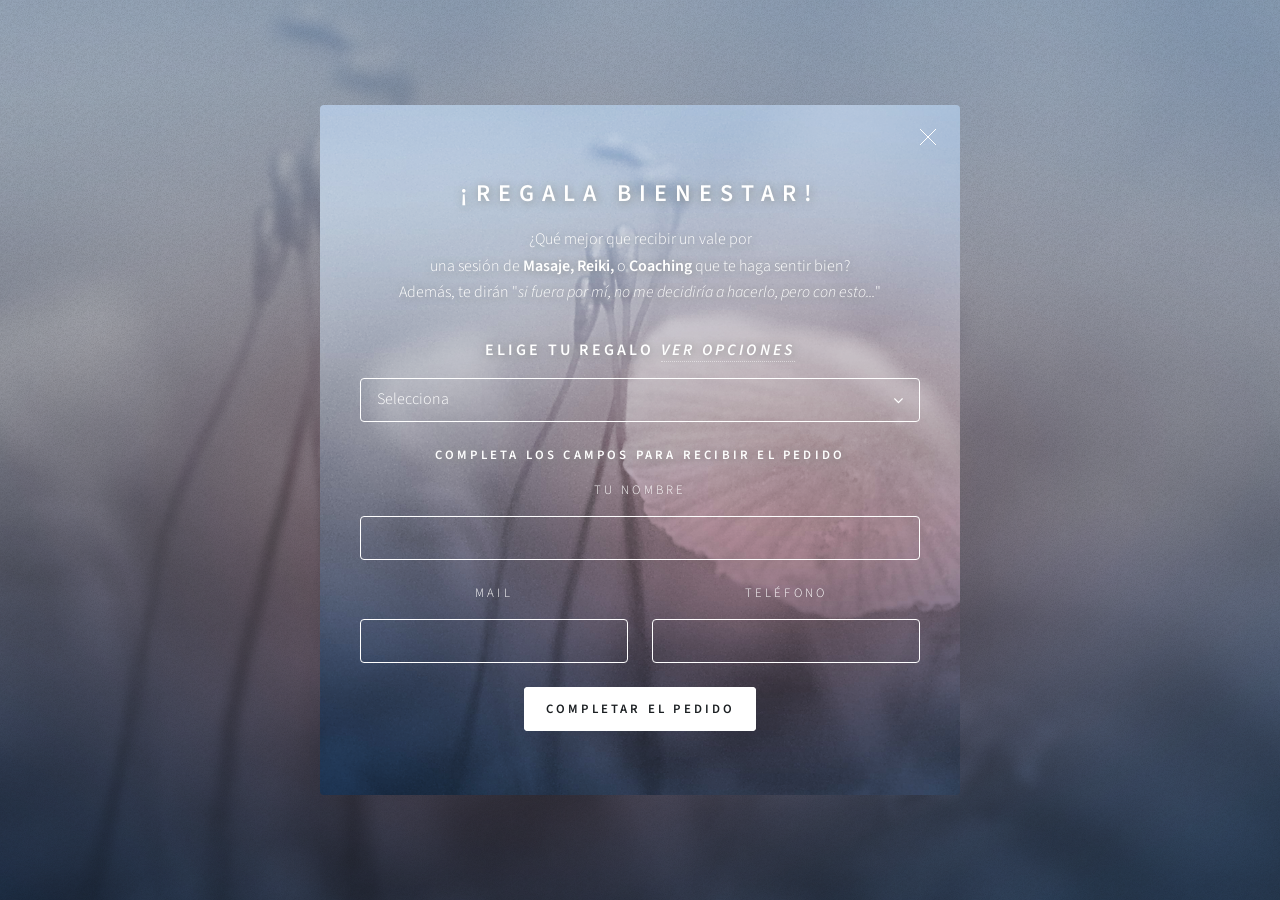
==== commit 239cbe1a: "Estilo regala" ====
--- a/index.html
+++ b/index.html
@@ -481,14 +481,14 @@
 
 						<!-- REGALA -->
 							<article id="regala" style="background-image:url(images/bg_prueba.png);background-size:cover;text-align:center" class="is.article.visible">
-								<h2>¡Regala Bienestar!</h2>
-								<p>¿Qué mejor que recibir un vale por <br/ >
+								<h2 style="text-shadow: 1px 1px 10px #898c89">¡Regala Bienestar!</h2>
+								<p style="text-shadow: 1px 1px 10px #898c89">¿Qué mejor que recibir un vale por <br/ >
 									una sesión de <b>Masaje, </b><b>Reiki, </b>o <b>Coaching</b> que te haga sentir bien?<br/ >
 									Además, te dirán "<i>si fuera por mí, no me decidiría a hacerlo, pero con esto...</i>"</p>
 
 								<form method="post" action=https://formspree.io/alan.janowski@gmail.com>
 									<div class="field">
-										<h3 label for="category">Elige tu regalo <a href="#propuestas"><i>Ver opciones</i></a></label></h3>
+										<h3 label for="category" style="text-shadow: 1px 1px 10px #898c89">Elige tu regalo <a href="#propuestas"><i>Ver opciones</i></a></label></h3>
 										<div class="select-wrapper">
 											<select name="category" id="category">
 												<option value="Selecciona"><i>Selecciona</i></option>
@@ -499,7 +499,7 @@
 											</select>
 										</div>
 									</div>
-									<h4>Completa los campos para recibir el pedido</h4>
+									<h4 style="text-shadow: 1px 1px 10px #898c89">Completa los campos para recibir el pedido</h4>
 									<div class="field">
 										<label for="name">Tu nombre</label>
 										<input type="text" name="name" id="name" />
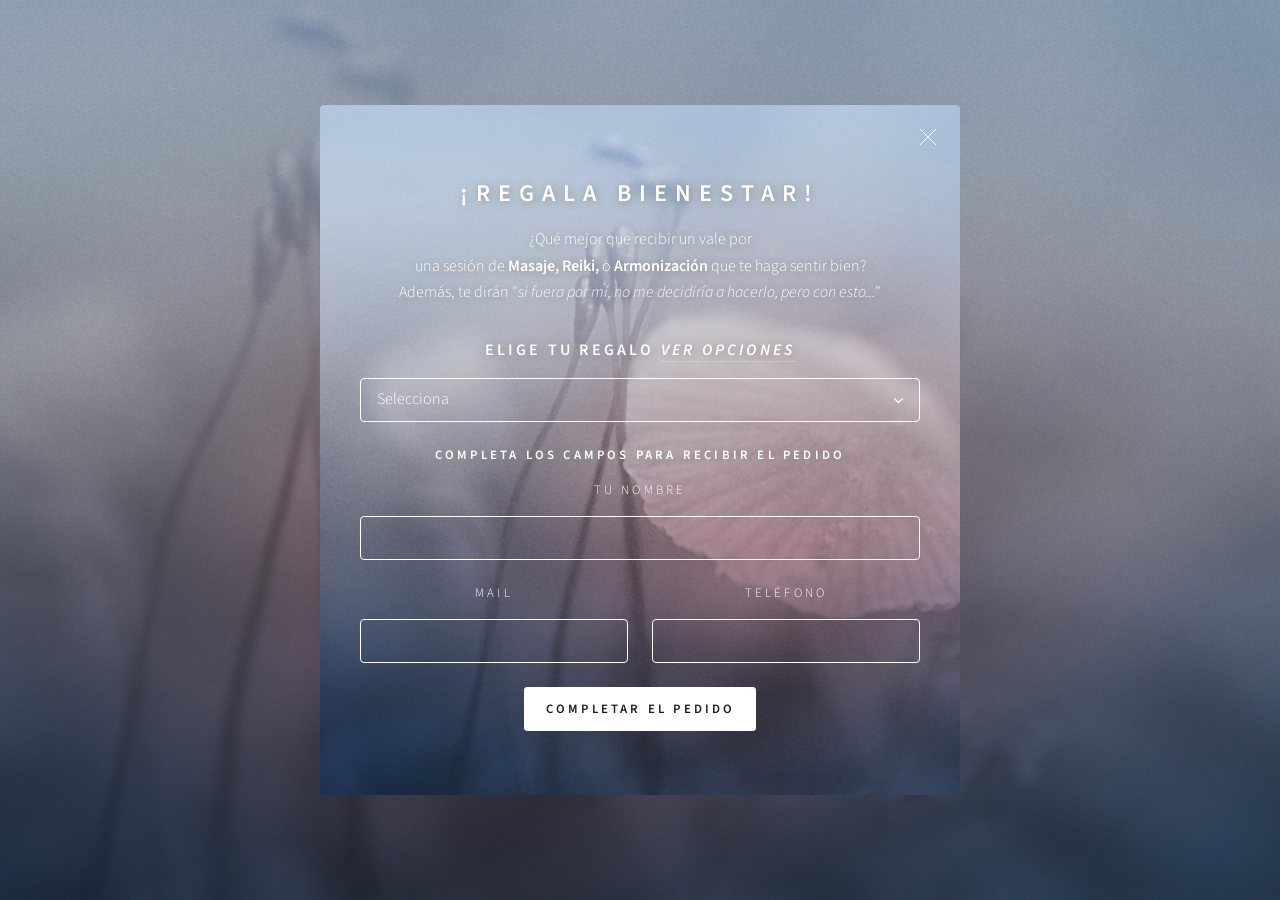
==== commit 356ae541: "Armonizacion" ====
--- a/index.html
+++ b/index.html
@@ -483,7 +483,7 @@
 							<article id="regala" style="background-image:url(images/bg_prueba.png);background-size:cover;text-align:center" class="is.article.visible">
 								<h2 style="text-shadow: 1px 1px 10px #898c89">¡Regala Bienestar!</h2>
 								<p style="text-shadow: 1px 1px 10px #898c89">¿Qué mejor que recibir un vale por <br/ >
-									una sesión de <b>Masaje, </b><b>Reiki, </b>o <b>Coaching</b> que te haga sentir bien?<br/ >
+									una sesión de <b>Masaje, </b><b>Reiki, </b>o <b>Armonización</b> que te haga sentir bien?<br/ >
 									Además, te dirán "<i>si fuera por mí, no me decidiría a hacerlo, pero con esto...</i>"</p>
 
 								<form method="post" action=https://formspree.io/alan.janowski@gmail.com>
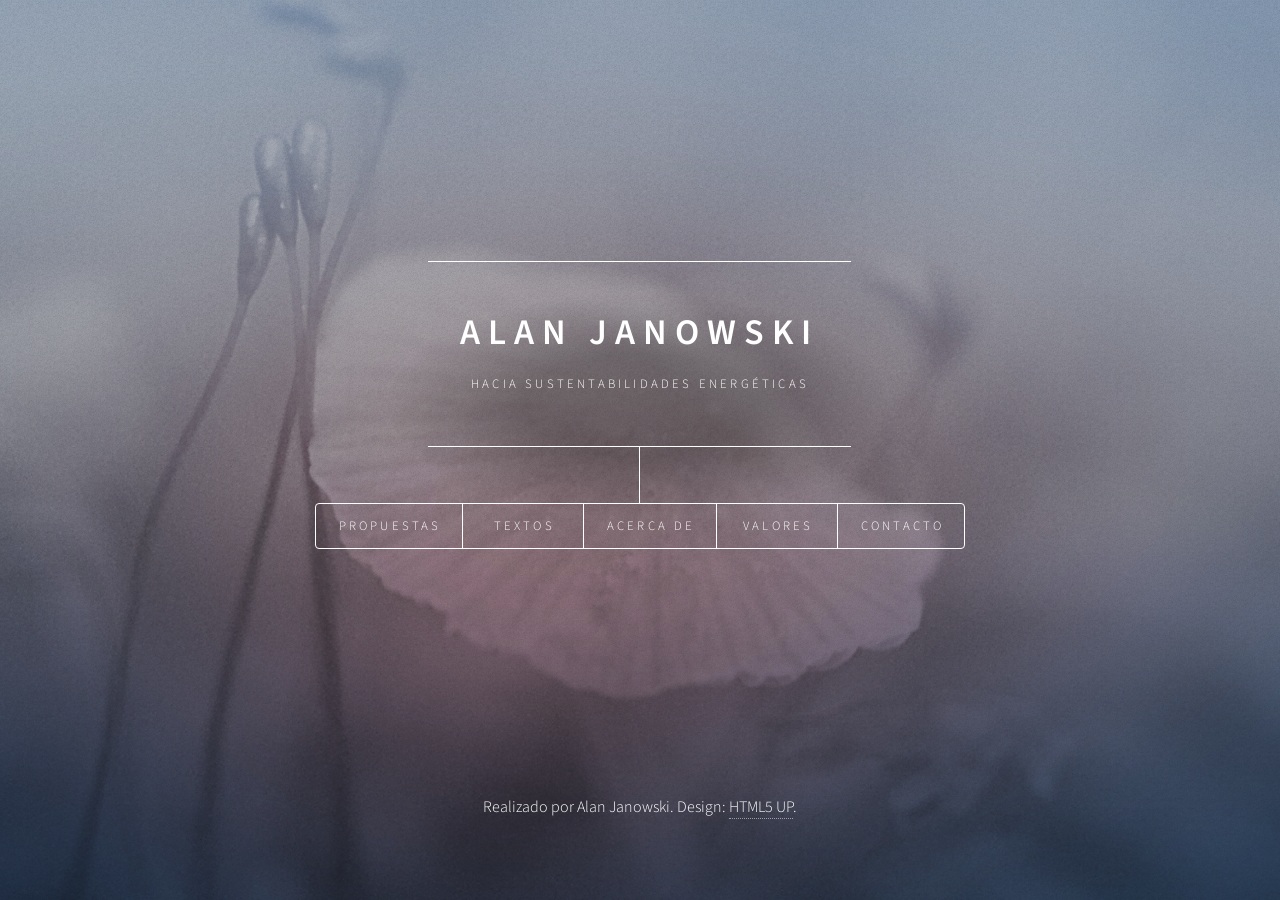
==== commit fcbe1cc1: "Sin onload" ====
--- a/index.html
+++ b/index.html
@@ -40,7 +40,8 @@
 <!--[if lte IE 9]><link rel="stylesheet" href="assets/css/ie9.css" /><![endif]-->
 		<noscript><link rel="stylesheet" href="assets/css/noscript.css" /></noscript>
 	</head>
-	<body onload="novedad()">
+	<!-- <body onload="novedad()"> -->
+	<body>
 
 		<!-- Wrapper -->
 			<div id="wrapper">
@@ -60,7 +61,7 @@
 						<nav>
 							<ul>
 								<li><a href="#propuestas">Propuestas</a></li>
-								<li><a href="#material">Material</a></li>
+								<li><a href="#textos001">Textos</a></li>
 								<li><a href="#acerca">Acerca de</a></li>
 								<li><a href="#valores">Valores</a></li>
 								<li><a href="#contacto" data-asunto=" ">Contacto</a></li>
@@ -72,7 +73,7 @@
 				<!-- Main -->
 					<div id="main">
 
-								<article id="novedad" style="background-image:url(images/bg_prueba.png);background-size:cover;text-align:center" class="is.article.visible">
+								<!--<article id="novedad" style="background-image:url(images/bg_prueba.png);background-size:cover;text-align:center" class="is.article.visible">
 									<i class="fas fa-star"></i>
 									<h3><i>Próximo encuentro</i></h3>
 
@@ -93,14 +94,15 @@
 									</div>
 
 									<a href="#">Continuar al sitio</a>
-								</article>
+								</article> !-->
 						<!-- Cursos -->
 							<article id="propuestas" style="background-color:rgba(27, 31, 34, 0.1);">
-								<h2 class="major">Propuestas</h2>
-								<span class="image main"><video autoplay loop muted width=100% height="auto"><source type="video/mp4" src="images/SQ-04-web.mp4" alt="" /></video></span>
-
-								 	<h2>Armonización</h2>
-									<h3>Combo de bienestar</h3>
+								<h3 style="opacity:0.5;">Propuestas</h3>
+								<div class="container">
+									<h1 class="centered">ARMONIZACIÓN</h1>
+								</div>
+								<br />
+								<h3>Combo de bienestar</h3>
 								<p>El cuerpo es sede de impresiones de experiencias pasadas, presentes y futuras. Darle la posibilidad de limpiarse y fortalecerse es clave para actualizar nuestro registro de la vida y mantenernos frescos en el día a día.
 										<li>Masaje (Thai + Relajante)</li>
 										<li>Reiki</li>
@@ -116,8 +118,10 @@
 								</ul>
 
 								<hr />
-								<span class="image main"><img src="images/Masaje-01-web.jpg" alt="" /></span>
-								 	<h2>Masaje</h2>
+								<div class="container">
+									<h1 class="centered">MASAJE</h1>
+								</div>
+								<br />
 									<h3>Thai · Relajante</h3>
 								<p>Libera tensiones y ayuda a recuperar la vitalidad del cuerpo con un momento de disfrute.
 										<li>Thai: Presión de puntos energéticos, sin aceites, con ropa y variaciones de postura.</li>
@@ -129,8 +133,10 @@
 										<li><a href="#reserva" class="button" data-asunto="Masaje">Pedir sesión / más información</a></li>
 										<li><a href="#regala" class="button special" data-asunto="Masaje" style="background-image:url(images/bg_prueba.png);background-size:cover;">Regala una sesión!</a></li>
 									</ul>								<hr />
-								<span class="image main"><img src="images/Reiki-01-web.jpg" alt="" /></span>
-								 	<h2>Reiki</h2>
+									<div class="container">
+										<h1 class="centered">REIKI</h1>
+									</div>
+									<br />
 									<h3>Sanación energética</h3>
 								<p>Reiki es energía de amor universal. Esta energía se pone a disposición para sanar al individuo desde lo más sutil a lo más concreto.
 										<li>Con ropa, en un ambiente confortable, música y aromas relajantes.</li>
@@ -140,9 +146,11 @@
 										<li><a href="#reserva" class="button" data-asunto="Reiki">Pedir sesión / más información</a></li>
 										<li><a href="#regala" class="button special" data-asunto="Reiki" style="background-image:url(images/bg_prueba.png);background-size:cover;">Regala una sesión!</a></li>
 									</ul>								<hr />
-								<span class="image main"><img src="images/Coach-01-web.jpg" alt="" /></span>
-								 	<h2>Coaching</h2>
-									<h3>Diálogo</h3>
+									<div class="container">
+										<h1 class="centered">COACHING</h1>
+									</div>
+									<br />
+									<h3>Diálogo de acompañamiento</h3>
 								<p>En el espacio de coaching nos abrimos a escucharnos y utilizamos recursos para entender y mejorar una situación específica.
 										<li>Recursos creativos y de meditación.</li>
 										<br><li>Duración: 1 hora</li>
--- a/assets/css/main.css
+++ b/assets/css/main.css
@@ -1017,6 +1017,7 @@
 			font-weight: 600;
 		}
 
+
 		input[type="submit"].disabled, input[type="submit"]:disabled,
 		input[type="reset"].disabled,
 		input[type="reset"]:disabled,
@@ -1593,3 +1594,26 @@
 		body.is-loading #footer {
 			opacity: 0;
 		}
+
+		/* Container holding the image and the text */
+	.container {
+	  position: relative;
+	  text-align: center;
+		height: 8rem;
+		max-height: 8rem;
+		width: auto;
+		background-image: url("../../images/bg_prueba.png");
+		background-position: center;
+		overflow: hidden;
+		background-size: cover;
+
+	}
+
+
+	/* Centered text */
+	.centered {
+	  position: absolute;
+	  top: 50%;
+	  left: 50%;
+	  transform: translate(-50%, -50%);
+	}
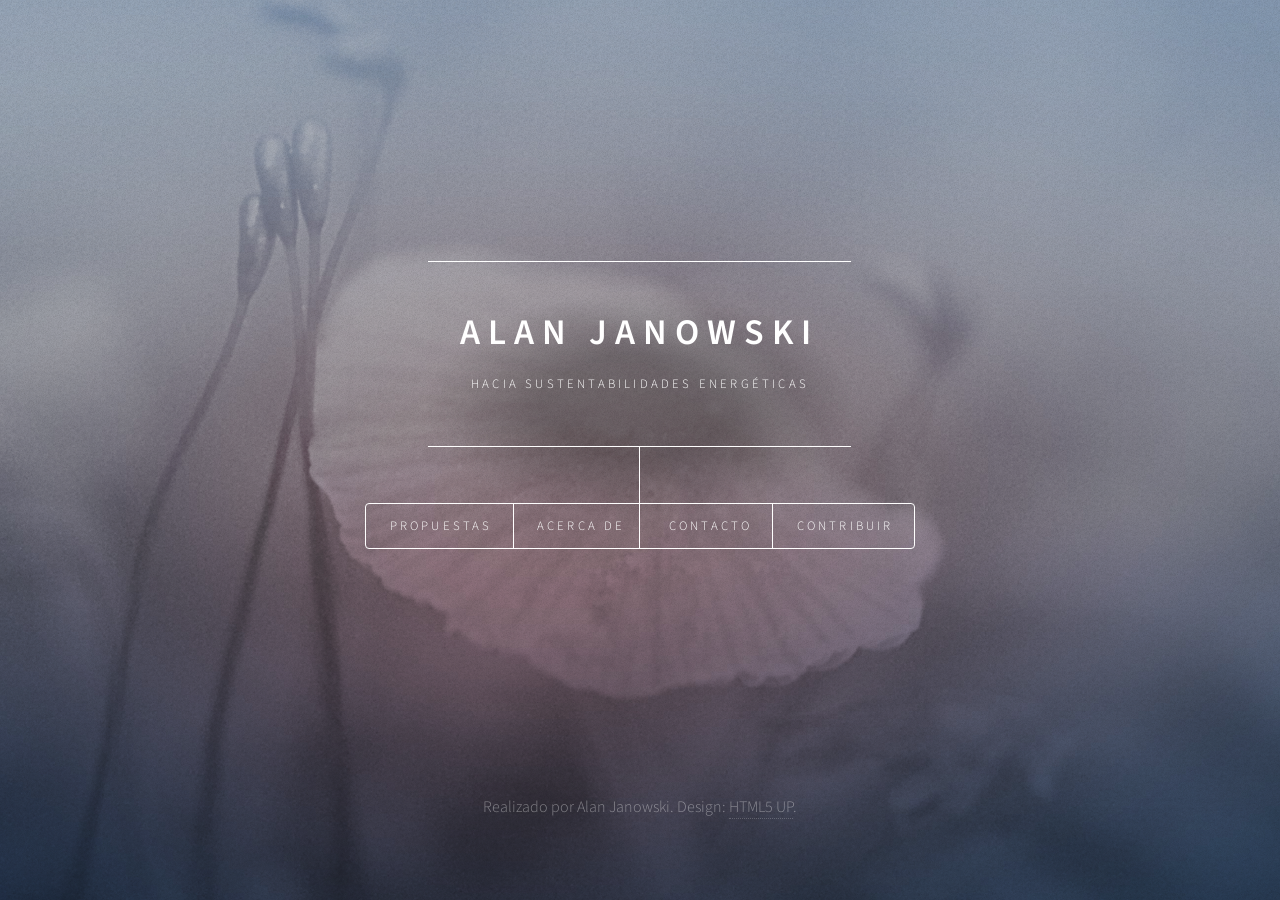
==== commit f2460bb6: "Update index.html" ====
--- a/index.html
+++ b/index.html
@@ -61,10 +61,10 @@
 						<nav>
 							<ul>
 								<li><a href="#propuestas">Propuestas</a></li>
-								<li><a href="#textos001">Textos</a></li>
 								<li><a href="#acerca">Acerca de</a></li>
-								<li><a href="#valores">Valores</a></li>
 								<li><a href="#contacto" data-asunto=" ">Contacto</a></li>
+								<li><a href="#contribuir">Contribuir</a></li>
+
 								<!--<li><a href="#elements">Elements</a></li>-->
 							</ul>
 						</nav>
@@ -95,10 +95,56 @@
 
 									<a href="#">Continuar al sitio</a>
 								</article> !-->
-						<!-- Cursos -->
+
+						<!-- Propuestas -->
 							<article id="propuestas" style="background-color:rgba(27, 31, 34, 0.1);">
 								<h3 style="opacity:0.5;">Propuestas</h3>
+
 								<div class="container">
+									<h1 class="centered">REIKI</h1>
+								</div>
+								<br />
+								<h3>Sanación energética</h3>
+								<p>Reiki es energía de amor universal. Esta energía se pone a disposición para sanar al individuo desde lo más sutil a lo más concreto.
+									<li>Con espacio para diálogo.</li>
+									<li>Sesiones sobre el cuerpo, sanación de temáticas concretas, sanación de espacios físicos.</li>
+									<li>Virtual o presencial.</li>
+									<li>Iniciaciones.</li>
+									<br><li>Duración: 1-2 horas</li>
+								</p>
+								<ul class="actions">
+									<li><a href="#reserva" class="button" data-asunto="Reiki">Pedir sesión / más información</a></li>
+								</ul>								<hr />
+
+								<div class="container">
+									<h1 class="centered">Qi Gong Libre</h1>
+								</div>
+								<br />
+								<h3>La danza de la energía</h3>
+								<p>Todo es energía. Nuestros cuerpos son energía. El cuerpo de la tierra es energía. Y todo fluye en comunicación.
+									<p>Nos ponemos en contacto con las relaciones internas de nuestro cuerpo y dejamos que se manifieste con el exterior.
+									<li>Encuentros al aire libre.</li>
+									<li>Sesiones virtuales.</li>
+									<br><li>Duración: 1-2 horas</li>
+								</p>
+								<ul class="actions">
+									<li><a href="#reserva" class="button" data-asunto="Reiki">Pedir sesión / más información</a></li>
+								</ul>								<hr />
+
+								<div class="container">
+									<h1 class="centered">COACHING</h1>
+								</div>
+								<br />
+								<h3>Diálogo de acompañamiento</h3>
+							<p>En el espacio de coaching nos abrimos a escucharnos y utilizamos recursos para entender y mejorar una situación específica.
+									<li>Recursos creativos y de meditación.</li>
+									<br><li>Duración: 1 hora</li>
+								</p>
+								<ul class="actions">
+									<li><a href="#reserva" class="button" data-asunto="Coaching">Pedir sesión / más información</a></li>
+								</ul>
+
+							<!--	<div class="container">
 									<h1 class="centered">ARMONIZACIÓN</h1>
 								</div>
 								<br />
@@ -133,32 +179,7 @@
 										<li><a href="#reserva" class="button" data-asunto="Masaje">Pedir sesión / más información</a></li>
 										<li><a href="#regala" class="button special" data-asunto="Masaje" style="background-image:url(images/bg_prueba.png);background-size:cover;">Regala una sesión!</a></li>
 									</ul>								<hr />
-									<div class="container">
-										<h1 class="centered">REIKI</h1>
-									</div>
-									<br />
-									<h3>Sanación energética</h3>
-								<p>Reiki es energía de amor universal. Esta energía se pone a disposición para sanar al individuo desde lo más sutil a lo más concreto.
-										<li>Con ropa, en un ambiente confortable, música y aromas relajantes.</li>
-										<br><li>Duración: 1 hora</li>
-									</p>
-									<ul class="actions">
-										<li><a href="#reserva" class="button" data-asunto="Reiki">Pedir sesión / más información</a></li>
-										<li><a href="#regala" class="button special" data-asunto="Reiki" style="background-image:url(images/bg_prueba.png);background-size:cover;">Regala una sesión!</a></li>
-									</ul>								<hr />
-									<div class="container">
-										<h1 class="centered">COACHING</h1>
-									</div>
-									<br />
-									<h3>Diálogo de acompañamiento</h3>
-								<p>En el espacio de coaching nos abrimos a escucharnos y utilizamos recursos para entender y mejorar una situación específica.
-										<li>Recursos creativos y de meditación.</li>
-										<br><li>Duración: 1 hora</li>
-									</p>
-									<ul class="actions">
-										<li><a href="#reserva" class="button" data-asunto="Coaching">Pedir sesión / más información</a></li>
-										<li><a href="#regala" class="button special" data-asunto="Coaching" style="background-image:url(images/bg_prueba.png);background-size:cover;">Regala una sesión!</a></li>
-									</ul>
+!-->
 
 
 
@@ -262,16 +283,26 @@
 						<!-- Acerca de mi -->
 							<article id="acerca">
 
-								<h2 class="major">Acerca de mí</h2>
-								<p>Como tantos otros, siento que algo anda mal con la visión de la realidad que nos plantea la cultura y en la cual hacemos base para desarrollarnos.
+								<h3 class="major" style="opacity:0.5;">Acerca de mí</h3>
+								<p>Como tantos otres, siento que algo anda mal con la visión de la realidad que nos plantea la cultura y en la cual hacemos base para desarrollarnos.
 								<br>Cuando tirás del hilito de algo que no te cierra, podés entender cada vez más qué es lo que lo provoca. Si atravesás tu vida por algún tipo de práctica, las cosas se van rearmando de forma orgánica. Hace ya un tiempo que dedico mi energía a eso.
 								<br>
-								<br>Practico Zazen (la postura de Buddha), Yoga, Masaje Thai y Reiki. Me interesan las lecturas de Sociología y los textos antiguos.
+								<br>Soy Reiki Master, practico Zazen -la postura de Buddha- y Qi Gong Libre. Me interesa la Comunicación No-Violenta, la Sociología y los textos antiguos.
 								<br>Estudié Musicoterapia, Operación de Radio y TV, y amo cocinar. Tuve una pequeña marca de té y dirigí una radio independiente.
+								<br>Tengo un proyecto dedicado a la cocina vegana, <a href="http://www.instagram.com/enmodoplanta" target="_blank">Modo planta</a>.
 								<br>
 								<br>Quisiera conocer todo el mundo y también tengo la impresión de que, para hacer eso, no hace falta ir a ningún lado.
 								<!--<h4><a href="#curriculum"><i>Ver experiencia</i></a></li>!-->
-									<span class="image main"><img src="images/Acerca_de.jpg" alt="" /></span>
+								<h4 class="major" style="opacity:0.5;">Valores</h4>
+								<ul>
+									<li>El sufrimiento existe, tiene un origen, y se puede practicar para que no nos someta.</li>
+									<li>Antes de pensar que algo está mal con vos, fijate si no estás rodeado de una estructura hostil.</li>
+									<li>La desigualdad existe. Al futuro nos llevan los feminismos.</li>
+									<li>El corazón guía. No hay que rendirle cuentas a nadie sobre nuestra experiencia en el mundo.</li>
+									<li>La individualidad es una ilusión. El camino es colectivo y generando redes.</li>
+									<li>La industrialización de la tierra y la vida en general nos complica el presente y el futuro. Elegir dónde poner nuestro dinero puede fortalecer a los que apuestan por hacer las cosas bien.</li>
+									<li>El encuentro es mucho más que la suma de sus tutoriales.</li>
+								</ul>
 
 <!--
 								<span class="image main"><img src="images/pic03.jpg" alt="" /></span>
@@ -288,6 +319,31 @@
 -->
 
 							</article>
+
+
+						<!-- CONTRIBUI -->
+							<article id="contribuir">
+
+								<h3 class="major" style="opacity:0.5;">Contribución Conciente</h3>
+								<p>Abro este medio para recibir las retribuciones concientes por los espacios y encuentros que facilito.
+								<br>A qué llamo <i>retribución conciente</i>?
+								<br>	El balance entre <i>lo que puedas</i> y <i>lo que te haga feliz</i> aportar como retribución por nuestro encuentro.
+								<br>
+								Te invito a que hagas el esfuerzo de ver qué número se te viene a la cabeza, y no pongas ni menos, <b>ni más</b>.
+								<br>
+								¡Recibo con muchísima alegría todo lo que viene del corazón!
+								<br>
+								<br><i>Cafecito</i> es un medio super sencillo a través del cual recibo tu contribución:
+								<br>
+								<br>
+								<a href='https://cafecito.app/janokis' rel='noopener' target='_blank'><img srcset='https://cdn.cafecito.app/imgs/buttons/button_2.png 1x, https://cdn.cafecito.app/imgs/buttons/button_2_2x.png 2x, https://cdn.cafecito.app/imgs/buttons/button_2_3.75x.png 3.75x' src='https://cdn.cafecito.app/imgs/buttons/button_2.png' alt='Invitame un café en cafecito.app' /></a>
+
+							</article>
+
+
+
+							<!-- CV -->
+
 
 							<article id="curriculum">
 								<!-- <span class="image right"><img src="images/AlanFoto.png" alt="" style="float:right;width:50%;height:50%;" /></span> !-->
@@ -359,26 +415,19 @@
 							</article>
 
 							<!-- Marco teorico -->
-								<article id="valores">
-
-									<h2 class="major">Valores</h2>
-									<ul>
-										<li>El sufrimiento existe, tiene un origen, y se puede practicar para que no nos someta.</li>
-										<li>Antes de pensar que algo está mal con vos, fijate si no estás rodeado de una estructura hostil.</li>
-										<li>La desigualdad existe. Al futuro nos llevan los feminismos.</li>
-										<li>El corazón guía. No hay que rendirle cuentas a nadie sobre nuestra experiencia en el mundo.</li>
-										<li>La individualidad es una ilusión. El camino es colectivo y generando redes.</li>
-										<li>La industrialización de la tierra y la vida en general nos complica el presente y el futuro. Elegir dónde poner nuestro dinero puede fortalecer a los que apuestan por hacer las cosas bien.</li>
-										<li>El encuentro es mucho más que la suma de sus tutoriales.</li>
-									</ul>
-
-								</article>
 
 
 						<!-- Contacto -->
 							<article id="contacto">
 								<h2 class="major">Contacto</h2>
-								<form method="post" action=https://formspree.io/alan.janowski@gmail.com>
+									<p>Turnos y reservas a través de <a href="https://t.me/janokis" target="_blank"><span class="label">Telegram</span></a>, <a href="https://wa.me/541135711643" target="_blank"><span class="label">Whatsapp</span></a> o <a href="https://www.instagram.com/janokis" target="_blank"><span class="label">Instagram</span></a>.
+										<br>
+
+										Te contestaré a la brevedad.
+									</p>
+
+
+				<!--				<form method="post" action=https://formspree.io/alan.janowski@gmail.com>
 									<p>Por favor introduce tus datos para poder responder a tu mensaje.
 									<div class="field">
 										<label for="name">Nombre y Apellidos</label>
@@ -405,45 +454,25 @@
 
 									<ul class="actions">
 										<li><input type="submit" value="Enviar" class="special" /></a></li>
-										<!--<li><input type="reset" value="Reset" /></li>-->
+										<li><input type="reset" value="Reset" /></li>
 									</ul>
 								</form>
 								<ul class="icons">
 									<li><a href="https://www.instagram.com/janokis/" class="icon fa-instagram" target="_blank"><span class="label">Instagram</span></a></li>
 									<li><a href="https://www.facebook.com/alan.janowski" class="icon fa-facebook" target="_blank"><span class="label">Facebook</span></a></li>
 									<li><a href="https://www.twitter.com/janokis" class="icon fa-twitter" target="_blank"><span class="label">Twitter</span></a></li>
-								</ul>
+								</ul>!-->
 							</article>
 
 
 						<!-- RESERVA -->
 							<article id="reserva">
-								<h2 class="major">Completa tu reserva!</h2>
-								<p>Por favor introduce tus datos, haz click en <i>Reservar</i> y me pondré en contacto contigo para coordinar horario.</p>
-
-								<form method="post" action=https://formspree.io/alan.janowski@gmail.com>
-									<div class="field">
-										<label for="name">Nombre y Apellidos</label>
-										<input type="text" name="name" id="name" />
-									</div>
-									<div class="field half first">
-										<label for="email">Mail</label>
-										<input type="text" name="email" id="email" />
-									</div>
-									<div class="field half">
-										<label for="phone">Teléfono</label>
-										<input type="text" name="Teléfono" id="phone" />
-									</div>
-									<div class="field">
-										<div class="field fixed">
-											<label for="asunto">Estás pidiendo:</label>
-											<input type="text" name="asunto" id="asunto" readonly></i>
-										</div>
-									</div>
-									<ul class="actions">
-										<li class="field half first"><input type="submit" value="Reservar!" class="special" /></a></li><span class="field half"><a href="#propuestas"> Volver a Propuestas</a></span>
-									</ul>
-								</form>
+								<h3 class="major">Pedir sesión / Más información</h3>
+								<p>Escribime a través de <a href="https://t.me/janokis" target="_blank"><span class="label">Telegram</span></a>, <a href="https://wa.me/541135711643" target="_blank"><span class="label">Whatsapp</span></a> o <a href="https://www.instagram.com/janokis" target="_blank"><span class="label">Instagram</span></a> contándome el motivo de tu consulta.
+									<br>
+
+									Te contestaré a la brevedad.
+								</p>
 
 							</article>
 						<!-- PROMO -->
@@ -793,7 +822,7 @@
 							<li><a href="https://www.facebook.com/alan.janowski" class="icon fa-facebook" target="_blank"><span class="label">Facebook</span></a></li>
 							<li><a href="https://www.twitter.com/janokis" class="icon fa-twitter" target="_blank"><span class="label">Twitter</span></a></li>
 						</ul>!-->
-						<p>Realizado por Alan Janowski. Design: <a href="https://html5up.net">HTML5 UP</a>.</p>
+						<p style="opacity:0.4;">Realizado por Alan Janowski. Design: <a href="https://html5up.net">HTML5 UP</a>.</p>
 					</footer>
 
 			</div>
